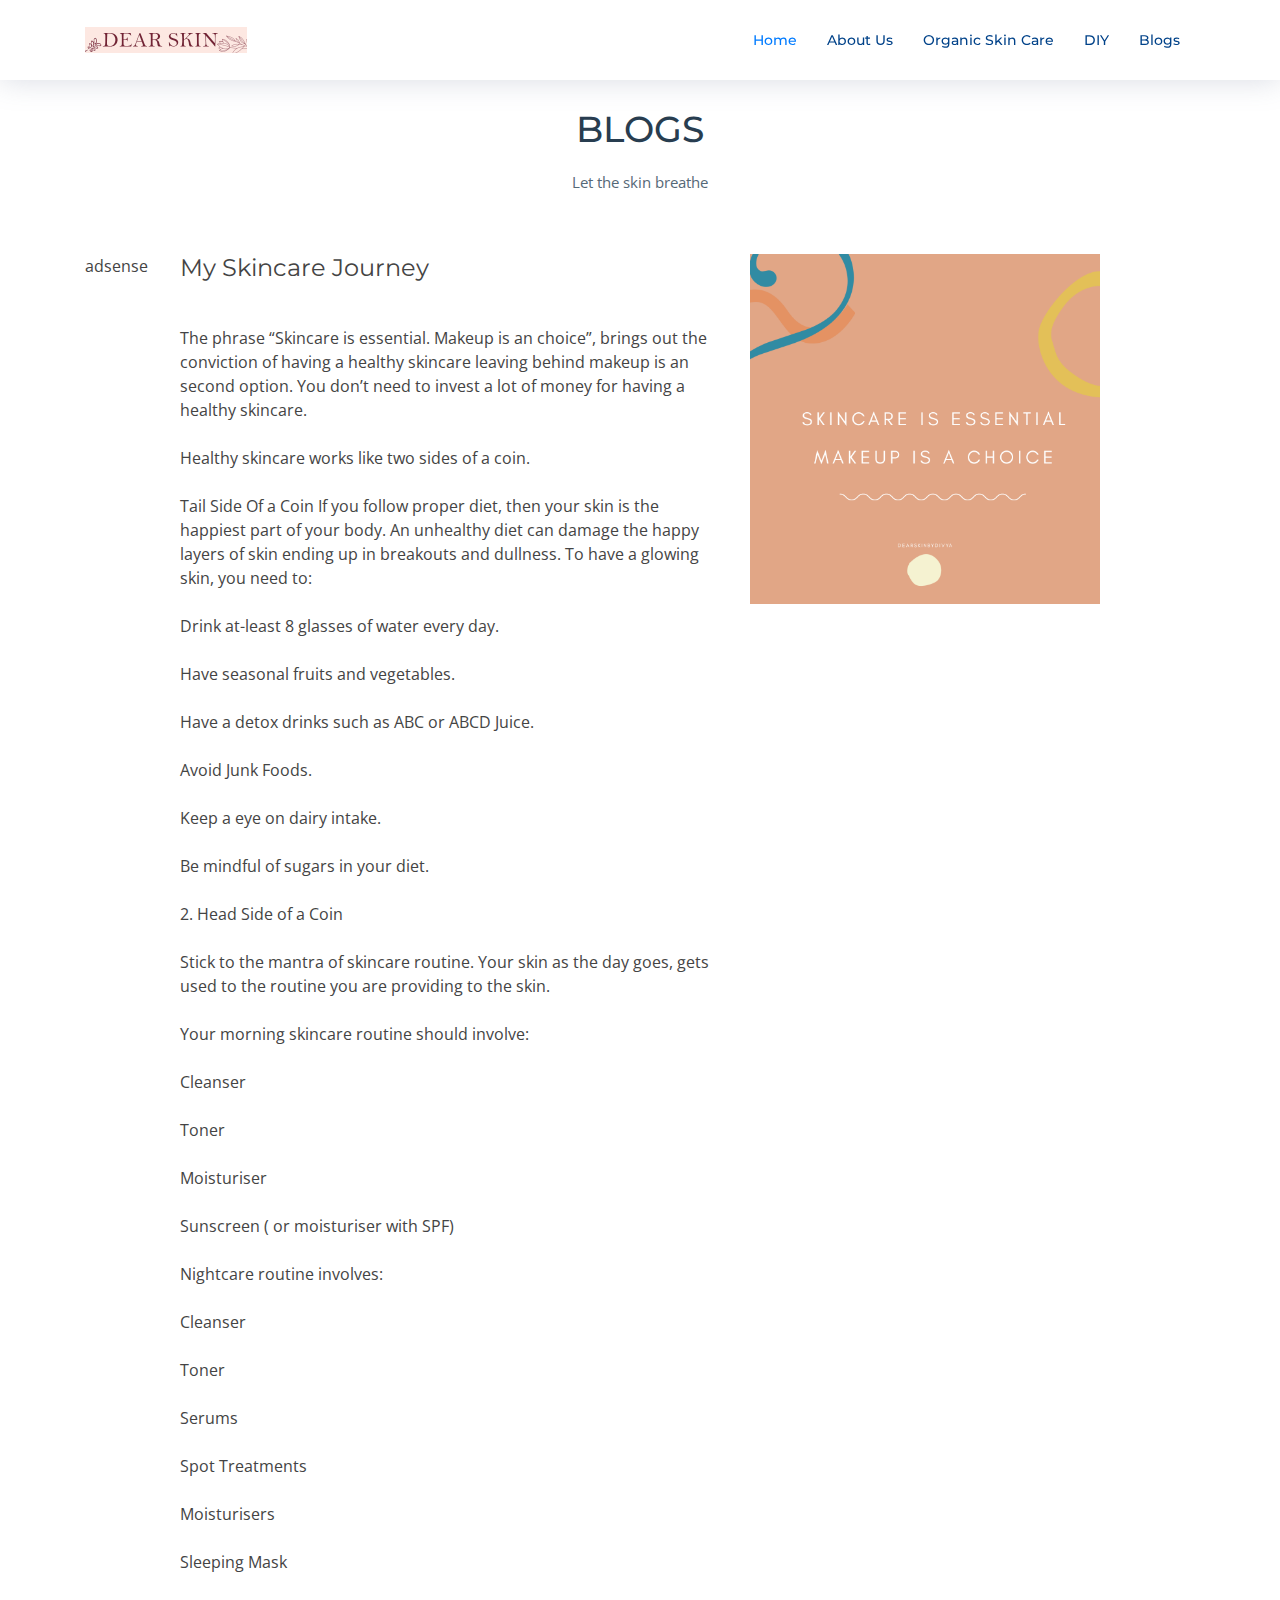
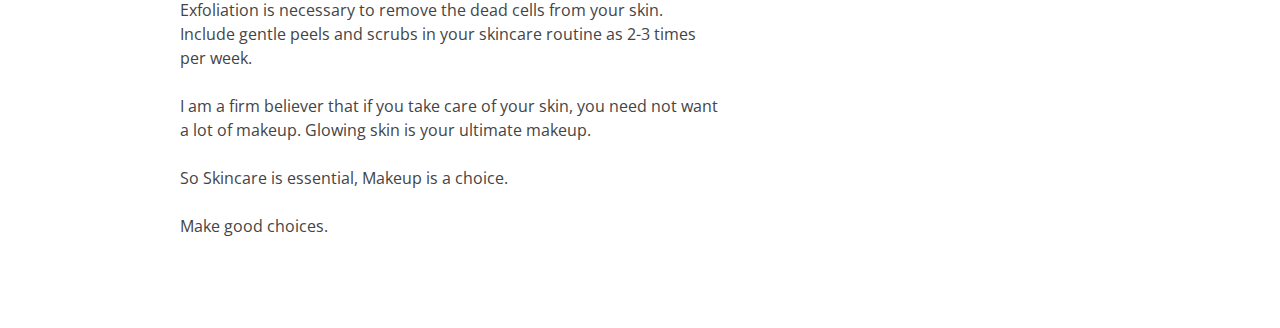
==== Bolgs.html @ 2acf6657 "Added adsense blogs, diy, organic page Live1" ====
<!DOCTYPE html>
<html lang="en">
<head>
  <meta charset="utf-8">
  <title>Blogs of Divya</title>
  <meta content="width=device-width, initial-scale=1.0" name="viewport">
  <meta name="keywords" content="India's largest skincare learning platform,Skincare formulation India,Organic skincare learning India,Skincare recipe India, DIY, Dear skin by Divya,Divya,DivyaSkinCare,Skincare DIY,Skincare courses India,Skincare E-Book India,Learn skincare India"/>
  <meta name="description" content="Dear skin by Divya is an richest online source for varieties of skincare making contents, formulation and recipes. The goal is to present theoretical tips, DIY's and blogs about skincare to make the skincare making ease. With our platform you will learn how to make your own skincare products for homemade selling, explore organic skincare and much more articles and solutions  that helps you to learn about skincare in one place."/>

  <!-- Favicons -->
  <link href="img/favicon.png" rel="icon">
  <link href="img/apple-touch-icon.png" rel="apple-touch-icon">

  <!-- Google Fonts -->
  <link href="https://fonts.googleapis.com/css?family=Open+Sans:300,300i,400,400i,700,700i|Montserrat:300,400,500,700" rel="stylesheet">

  <!-- Bootstrap CSS File -->
  <link href="lib/bootstrap/css/bootstrap.min.css" rel="stylesheet">

  <!-- Libraries CSS Files -->
  <link href="lib/font-awesome/css/font-awesome.min.css" rel="stylesheet">
  <link href="lib/animate/animate.min.css" rel="stylesheet">
  <link href="lib/ionicons/css/ionicons.min.css" rel="stylesheet">
  <link href="lib/owlcarousel/assets/owl.carousel.min.css" rel="stylesheet">
  <link href="lib/lightbox/css/lightbox.min.css" rel="stylesheet">

  <!-- Main Stylesheet File -->
  <link href="css/style.css" rel="stylesheet">

    <!--Adsense -->
  <script data-ad-client="ca-pub-3138104946671143" async src="https://pagead2.googlesyndication.com/pagead/js/adsbygoogle.js"></script>
</head>
<body>

   <!--==========================
  Header
  ============================-->
  <header id="header" class="fixed-top">
    <div class="container">

      <div class="logo float-left">
        <!-- Uncomment below if you prefer to use an image logo -->
        <!-- <h1 class="text-light"><a href="#header"><span>NewBiz</span></a></h1> -->
        <a href="#intro" class="scrollto"><img src="img/logo.png" alt="" class="img-fluid"></a>
      </div>

      <nav class="main-nav float-right d-none d-lg-block">
        <ul>
          <li class="active"><a href="index.html">Home</a></li>
          <li><a href="index.html">About Us</a></li>
          <li><a href="Organic.html">Organic Skin Care</a></li>
          <li><a href="DIY.html">DIY</a>
          <li><a href="bolgs.html">Blogs</a>
          </li>
        </ul>
      </nav><!-- .main-nav -->
      
    </div>
  </header><!-- #header -->

  <section id="about" class="section-bg">
      <div class="container">

        <header class="section-header">
          <br><br><h3>BLOGS</h3>
          <p class="">Let the skin breathe</p>
        </header>

        <div class="row">
          <div class="col-lg-4 wow fadeInUp order-1 order-lg-2">
            <img src="img/20200630_181855_0000.jpg" class="img-fluid" alt="">
          </div>

          <div class="col-lg-1">adsense</div>

          <div class="col-lg-6 wow fadeInUp pt-4 pt-lg-0 order-2 order-lg-1">
            <h4>My Skincare Journey</h4><br>
            <p>
             The phrase “Skincare is essential. Makeup is an choice”, brings out the conviction of having a healthy skincare leaving behind makeup is an second option. You don’t need to invest a lot of money for having a healthy skincare.<br><br>

Healthy skincare works like two sides of a coin.<br><br>

Tail Side Of a Coin
If you follow proper diet, then your skin is the happiest part of your body. An unhealthy diet can damage the happy layers of skin ending up in breakouts and dullness. To have a glowing skin, you need to:<br><br>

Drink at-least 8 glasses of water every day.<br><br>
Have seasonal fruits and vegetables.<br><br>
Have a detox drinks such as ABC or ABCD Juice.<br><br>
Avoid Junk Foods.<br><br>
Keep a eye on dairy intake.<br><br>
Be mindful of sugars in your diet.<br><br>
2. Head Side of a Coin<br><br>

Stick to the mantra of skincare routine. Your skin as the day goes, gets used to the routine you are providing to the skin.<br><br>

Your morning skincare routine should involve:<br><br>

Cleanser<br><br>
Toner<br><br>
Moisturiser<br><br>
Sunscreen ( or moisturiser with SPF)<br><br>
Nightcare routine involves:<br><br>

Cleanser<br><br>
Toner<br><br>
Serums<br><br>
Spot Treatments<br><br>
Moisturisers<br><br>
Sleeping Mask<br><br>
Exfoliation is necessary to remove the dead cells from your skin. Include gentle peels and scrubs in your skincare routine as 2-3 times per week.<br><br>

I am a firm believer that if you take care of your skin, you need not want a lot of makeup. Glowing skin is your ultimate makeup.<br><br>

So Skincare is essential, Makeup is a choice.<br><br>

Make good choices. 
            </p>
          </div>
          
        </div>

      </div>
    </section><!-- #about -->






  

 <a href="#" class="back-to-top"><i class="fa fa-chevron-up"></i></a>
  <!-- Uncomment below i you want to use a preloader -->
  <!-- <div id="preloader"></div> -->

  <!-- JavaScript Libraries -->
  <script src="lib/jquery/jquery.min.js"></script>
  <script src="lib/jquery/jquery-migrate.min.js"></script> 
  <script src="lib/bootstrap/js/bootstrap.bundle.min.js"></script>
  <script src="lib/easing/easing.min.js"></script>
  <script src="lib/mobile-nav/mobile-nav.js"></script>
  <script src="lib/wow/wow.min.js"></script>
  <script src="lib/waypoints/waypoints.min.js"></script>
  <script src="lib/counterup/counterup.min.js"></script>
  <script src="lib/owlcarousel/owl.carousel.min.js"></script>
  <script src="lib/isotope/isotope.pkgd.min.js"></script>


  <!-- Template Main Javascript File -->
  <script src="js/main.js"></script>


</body>
</html>
---- css/style.css ----
body {
  background: #fff;
  color: #444;
  font-family: "Open Sans", sans-serif;
}

a {
  color: #007bff;
  transition: 0.5s;
}

a:hover,
a:active,
a:focus {
  color: #0b6bd3;
  outline: none;
  text-decoration: none;
}

p {
  padding: 0;
  margin: 0 0 30px 0;
}

h1,
h2,
h3,
h4,
h5,
h6 {
  font-family: "Montserrat", sans-serif;
  font-weight: 400;
  margin: 0 0 20px 0;
  padding: 0;
}

/* Back to top button */

.back-to-top {
  position: fixed;
  display: none;
  background: #007bff;
  color: #fff;
  width: 44px;
  height: 44px;
  text-align: center;
  line-height: 1;
  font-size: 16px;
  border-radius: 50%;
  right: 15px;
  bottom: 15px;
  transition: background 0.5s;
  z-index: 11;
}

.back-to-top i {
  padding-top: 12px;
  color: #fff;
}

/* Prelaoder */

#preloader {
  position: fixed;
  top: 0;
  left: 0;
  right: 0;
  bottom: 0;
  z-index: 9999;
  overflow: hidden;
  background: #fff;
}

#preloader:before {
  content: "";
  position: fixed;
  top: calc(50% - 30px);
  left: calc(50% - 30px);
  border: 6px solid #f2f2f2;
  border-top: 6px solid #007bff;
  border-radius: 50%;
  width: 60px;
  height: 60px;
  -webkit-animation: animate-preloader 1s linear infinite;
  animation: animate-preloader 1s linear infinite;
}

@-webkit-keyframes animate-preloader {
  0% {
    -webkit-transform: rotate(0deg);
    transform: rotate(0deg);
  }

  100% {
    -webkit-transform: rotate(360deg);
    transform: rotate(360deg);
  }
}

@keyframes animate-preloader {
  0% {
    -webkit-transform: rotate(0deg);
    transform: rotate(0deg);
  }

  100% {
    -webkit-transform: rotate(360deg);
    transform: rotate(360deg);
  }
}

/*--------------------------------------------------------------
# Header
--------------------------------------------------------------*/

#header {
  height: 80px;
  transition: all 0.5s;
  z-index: 997;
  transition: all 0.5s;
  padding: 20px 0;
  background: #fff;
  box-shadow: 0px 0px 30px rgba(127, 137, 161, 0.3);
}

#header.header-scrolled,
#header.header-pages {
  height: 60px;
  padding: 10px 0;
}

#header .logo h1 {
  font-size: 36px;
  margin: 0;
  padding: 0;
  line-height: 1;
  font-weight: 400;
  letter-spacing: 3px;
  text-transform: uppercase;
}

#header .logo h1 a,
#header .logo h1 a:hover {
  color: #00366f;
  text-decoration: none;
}

#header .logo img {
  padding: 0;
  margin: 7px 0;
  max-height: 26px;
}

.main-pages {
  margin-top: 60px;
}

/*--------------------------------------------------------------
# Intro Section
--------------------------------------------------------------*/

#intro {
  width: 100%;
  position: relative;
  background: url("../img/intro-bg.png") center bottom no-repeat;
  background-size: cover;
  padding: 200px 0 120px 0;
}

#intro .intro-img {
  width: 50%;
  float: right;
}

#intro .intro-info {
  width: 50%;
  float: left;
}

#intro .intro-info h2 {
  color: #fff;
  margin-bottom: 40px;
  font-size: 48px;
  font-weight: 700;
}

#intro .intro-info h2 span {
  color: #74b5fc;
  text-decoration: underline;
}

#intro .intro-info .btn-get-started,
#intro .intro-info .btn-services {
  font-family: "Montserrat", sans-serif;
  font-size: 14px;
  font-weight: 600;
  letter-spacing: 1px;
  display: inline-block;
  padding: 10px 32px;
  border-radius: 50px;
  transition: 0.5s;
  margin: 0 20px 20px 0;
  color: #fff;
}

#intro .intro-info .btn-get-started {
  background: #007bff;
  border: 2px solid #007bff;
  color: #fff;
}

#intro .intro-info .btn-get-started:hover {
  background: none;
  border-color: #fff;
  color: #fff;
}

#intro .intro-info .btn-services {
  border: 2px solid #fff;
}

#intro .intro-info .btn-services:hover {
  background: #007bff;
  border-color: #007bff;
  color: #fff;
}

/*--------------------------------------------------------------
# Navigation Menu
--------------------------------------------------------------*/

/* Desktop Navigation */

.main-nav {
  /* Drop Down */
  /* Deep Drop Down */
}

.main-nav,
.main-nav * {
  margin: 0;
  padding: 0;
  list-style: none;
}

.main-nav > ul > li {
  position: relative;
  white-space: nowrap;
  float: left;
}

.main-nav a {
  display: block;
  position: relative;
  color: #004289;
  padding: 10px 15px;
  transition: 0.3s;
  font-size: 14px;
  font-family: "Montserrat", sans-serif;
  font-weight: 500;
}

.main-nav a:hover,
.main-nav .active > a,
.main-nav li:hover > a {
  color: #007bff;
  text-decoration: none;
}

.main-nav .drop-down ul {
  display: block;
  position: absolute;
  left: 0;
  top: calc(100% + 30px);
  z-index: 99;
  opacity: 0;
  visibility: hidden;
  padding: 10px 0;
  background: #fff;
  box-shadow: 0px 0px 30px rgba(127, 137, 161, 0.25);
  transition: ease all 0.3s;
}

.main-nav .drop-down:hover > ul {
  opacity: 1;
  top: 100%;
  visibility: visible;
}

.main-nav .drop-down li {
  min-width: 180px;
  position: relative;
}

.main-nav .drop-down ul a {
  padding: 10px 20px;
  font-size: 13px;
  color: #004289;
}

.main-nav .drop-down ul a:hover,
.main-nav .drop-down ul .active > a,
.main-nav .drop-down ul li:hover > a {
  color: #007bff;
}

.main-nav .drop-down > a:after {
  content: "\f107";
  font-family: FontAwesome;
  padding-left: 10px;
}

.main-nav .drop-down .drop-down ul {
  top: 0;
  left: calc(100% - 30px);
}

.main-nav .drop-down .drop-down:hover > ul {
  opacity: 1;
  top: 0;
  left: 100%;
}

.main-nav .drop-down .drop-down > a {
  padding-right: 35px;
}

.main-nav .drop-down .drop-down > a:after {
  content: "\f105";
  position: absolute;
  right: 15px;
}

/* Mobile Navigation */

.mobile-nav {
  position: fixed;
  top: 0;
  bottom: 0;
  z-index: 9999;
  overflow-y: auto;
  left: -260px;
  width: 260px;
  padding-top: 18px;
  background: rgba(19, 39, 57, 0.8);
  transition: 0.4s;
}

.mobile-nav * {
  margin: 0;
  padding: 0;
  list-style: none;
}

.mobile-nav a {
  display: block;
  position: relative;
  color: #fff;
  padding: 10px 20px;
  font-weight: 500;
}

.mobile-nav a:hover,
.mobile-nav .active > a,
.mobile-nav li:hover > a {
  color: #74b5fc;
  text-decoration: none;
}

.mobile-nav .drop-down > a:after {
  content: "\f078";
  font-family: FontAwesome;
  padding-left: 10px;
  position: absolute;
  right: 15px;
}

.mobile-nav .active.drop-down > a:after {
  content: "\f077";
}

.mobile-nav .drop-down > a {
  padding-right: 35px;
}

.mobile-nav .drop-down ul {
  display: none;
  overflow: hidden;
}

.mobile-nav .drop-down li {
  padding-left: 20px;
}

.mobile-nav-toggle {
  position: fixed;
  right: 0;
  top: 0;
  z-index: 9998;
  border: 0;
  background: none;
  font-size: 24px;
  transition: all 0.4s;
  outline: none !important;
  line-height: 1;
  cursor: pointer;
  text-align: right;
}

.mobile-nav-toggle i {
  margin: 18px 18px 0 0;
  color: #004289;
}

.mobile-nav-overly {
  width: 100%;
  height: 100%;
  z-index: 9997;
  top: 0;
  left: 0;
  position: fixed;
  background: rgba(19, 39, 57, 0.8);
  overflow: hidden;
  display: none;
}

.mobile-nav-active {
  overflow: hidden;
}

.mobile-nav-active .mobile-nav {
  left: 0;
}

.mobile-nav-active .mobile-nav-toggle i {
  color: #fff;
}

/*--------------------------------------------------------------
# Sections
--------------------------------------------------------------*/

/* Sections Header
--------------------------------*/

.section-header h3 {
  font-size: 36px;
  color: #283d50;
  text-align: center;
  font-weight: 500;
  position: relative;
}

.section-header p {
  text-align: center;
  margin: auto;
  font-size: 15px;
  padding-bottom: 60px;
  color: #556877;
  width: 50%;
}

/* Section with background
--------------------------------*/

.section-bg {
  background: #ecf5ff;
}

/* About Us Section
--------------------------------*/

#about {
  background: #fff;
  padding: 60px 0;
}

#about .about-container .background {
  margin: 20px 0;
}

#about .about-container .content {
  background: #fff;
}

#about .about-container .title {
  color: #333;
  font-weight: 700;
  font-size: 32px;
}

#about .about-container p {
  line-height: 26px;
}

#about .about-container p:last-child {
  margin-bottom: 0;
}

#about .about-container .icon-box {
  background: #fff;
  background-size: cover;
  padding: 0 0 30px 0;
}

#about .about-container .icon-box .icon {
  float: left;
  background: #fff;
  width: 64px;
  height: 64px;
  display: -webkit-box;
  display: -webkit-flex;
  display: -ms-flexbox;
  display: flex;
  -webkit-box-pack: center;
  -webkit-justify-content: center;
  -ms-flex-pack: center;
  justify-content: center;
  -webkit-box-align: center;
  -webkit-align-items: center;
  -ms-flex-align: center;
  align-items: center;
  -webkit-box-orient: vertical;
  -webkit-box-direction: normal;
  -webkit-flex-direction: column;
  -ms-flex-direction: column;
  flex-direction: column;
  text-align: center;
  border-radius: 50%;
  border: 2px solid #007bff;
  transition: all 0.3s ease-in-out;
}

#about .about-container .icon-box .icon i {
  color: #007bff;
  font-size: 24px;
}

#about .about-container .icon-box:hover .icon {
  background: #007bff;
}

#about .about-container .icon-box:hover .icon i {
  color: #fff;
}

#about .about-container .icon-box .title {
  margin-left: 80px;
  font-weight: 600;
  margin-bottom: 5px;
  font-size: 18px;
}

#about .about-container .icon-box .title a {
  color: #283d50;
}

#about .about-container .icon-box .description {
  margin-left: 80px;
  line-height: 24px;
  font-size: 14px;
}

#about .about-extra {
  padding-top: 60px;
}

#about .about-extra h4 {
  font-weight: 600;
  font-size: 24px;
}

/* Services Section
--------------------------------*/

#services {
  padding: 60px 0 40px 0;
  box-shadow: inset 0px 0px 12px 0px rgba(0, 0, 0, 0.1);
}

#services .box {
  padding: 30px;
  position: relative;
  overflow: hidden;
  border-radius: 10px;
  margin: 0 10px 40px 10px;
  background: #fff;
  box-shadow: 0 10px 29px 0 rgba(68, 88, 144, 0.1);
  transition: all 0.3s ease-in-out;
}

#services .box:hover {
  -webkit-transform: translateY(-5px);
  transform: translateY(-5px);
}

#services .icon {
  position: absolute;
  left: -10px;
  top: calc(50% - 32px);
}

#services .icon i {
  font-size: 64px;
  line-height: 1;
  transition: 0.5s;
}

#services .title {
  margin-left: 40px;
  font-weight: 700;
  margin-bottom: 15px;
  font-size: 18px;
}

#services .title a {
  color: #111;
}

#services .box:hover .title a {
  color: #007bff;
}

#services .description {
  font-size: 14px;
  margin-left: 40px;
  line-height: 24px;
  margin-bottom: 0;
}

#why-us {
  padding: 60px 0;
  background: #004a99;
}

#why-us .section-header h3,
#why-us .section-header p {
  color: #fff;
}

#why-us .card {
  background: #00458f;
  border-color: #00458f;
  border-radius: 10px;
  margin: 0 15px;
  padding: 15px 0;
  text-align: center;
  color: #fff;
  transition: 0.3s ease-in-out;
  height: 100%;
}

#why-us .card:hover {
  background: #003b7a;
  border-color: #003b7a;
}

#why-us .card i {
  font-size: 48px;
  padding-top: 15px;
  color: #bfddfe;
}

#why-us .card h5 {
  font-size: 22px;
  font-weight: 600;
}

#why-us .card p {
  font-size: 15px;
  color: #d8eafe;
}

#why-us .card .readmore {
  color: #fff;
  font-weight: 600;
  display: inline-block;
  transition: 0.3s ease-in-out;
  border-bottom: #00458f solid 2px;
}

#why-us .card .readmore:hover {
  border-bottom: #fff solid 2px;
}

#why-us .counters {
  padding-top: 40px;
}

#why-us .counters span {
  font-family: "Montserrat", sans-serif;
  font-weight: bold;
  font-size: 48px;
  display: block;
  color: #fff;
}

#why-us .counters p {
  padding: 0;
  margin: 0 0 20px 0;
  font-family: "Montserrat", sans-serif;
  font-size: 14px;
  color: #cce5ff;
}

/* Portfolio Section
--------------------------------*/

#portfolio {
  padding: 60px 0;
  box-shadow: 0px 0px 12px 0px rgba(0, 0, 0, 0.1);
}

#portfolio #portfolio-flters {
  padding: 0;
  margin: 5px 0 35px 0;
  list-style: none;
  text-align: center;
}

#portfolio #portfolio-flters li {
  cursor: pointer;
  margin: 15px 15px 15px 0;
  display: inline-block;
  padding: 6px 20px;
  font-size: 12px;
  line-height: 20px;
  color: #007bff;
  border-radius: 50px;
  text-transform: uppercase;
  background: #ecf5ff;
  margin-bottom: 5px;
  transition: all 0.3s ease-in-out;
}

#portfolio #portfolio-flters li:hover,
#portfolio #portfolio-flters li.filter-active {
  background: #007bff;
  color: #fff;
}

#portfolio #portfolio-flters li:last-child {
  margin-right: 0;
}

#portfolio .portfolio-item {
  position: relative;
  overflow: hidden;
  margin-bottom: 30px;
}

#portfolio .portfolio-item .portfolio-wrap {
  overflow: hidden;
  position: relative;
  border-radius: 6px;
  margin: 0;
}

#portfolio .portfolio-item .portfolio-wrap:hover img {
  opacity: 0.4;
  transition: 0.3s;
}

#portfolio .portfolio-item .portfolio-wrap .portfolio-info {
  position: absolute;
  top: 0;
  right: 0;
  bottom: 0;
  left: 0;
  display: -webkit-box;
  display: -webkit-flex;
  display: -ms-flexbox;
  display: flex;
  -webkit-box-pack: center;
  -webkit-justify-content: center;
  -ms-flex-pack: center;
  justify-content: center;
  -webkit-box-align: center;
  -webkit-align-items: center;
  -ms-flex-align: center;
  align-items: center;
  -webkit-box-orient: vertical;
  -webkit-box-direction: normal;
  -webkit-flex-direction: column;
  -ms-flex-direction: column;
  flex-direction: column;
  text-align: center;
  opacity: 0;
  transition: 0.2s linear;
}

#portfolio .portfolio-item .portfolio-wrap .portfolio-info h4 {
  font-size: 22px;
  line-height: 1px;
  font-weight: 700;
  margin-bottom: 14px;
  padding-bottom: 0;
}

#portfolio .portfolio-item .portfolio-wrap .portfolio-info h4 a {
  color: #fff;
}

#portfolio .portfolio-item .portfolio-wrap .portfolio-info h4 a:hover {
  color: #007bff;
}

#portfolio .portfolio-item .portfolio-wrap .portfolio-info p {
  padding: 0;
  margin: 0;
  color: #e2effe;
  font-weight: 500;
  font-size: 14px;
  text-transform: uppercase;
}

#portfolio .portfolio-item .portfolio-wrap .portfolio-info .link-preview,
#portfolio .portfolio-item .portfolio-wrap .portfolio-info .link-details {
  display: inline-block;
  line-height: 1;
  text-align: center;
  width: 36px;
  height: 36px;
  background: #007bff;
  border-radius: 50%;
  margin: 10px 4px 0 4px;
}

#portfolio .portfolio-item .portfolio-wrap .portfolio-info .link-preview i,
#portfolio .portfolio-item .portfolio-wrap .portfolio-info .link-details i {
  padding-top: 6px;
  font-size: 22px;
  color: #fff;
}

#portfolio .portfolio-item .portfolio-wrap .portfolio-info .link-preview:hover,
#portfolio .portfolio-item .portfolio-wrap .portfolio-info .link-details:hover {
  background: #3395ff;
}

#portfolio .portfolio-item .portfolio-wrap .portfolio-info .link-preview:hover i,
#portfolio .portfolio-item .portfolio-wrap .portfolio-info .link-details:hover i {
  color: #fff;
}

#portfolio .portfolio-item .portfolio-wrap:hover {
  background: #003166;
}

#portfolio .portfolio-item .portfolio-wrap:hover .portfolio-info {
  opacity: 1;
}

/* Testimonials Section
--------------------------------*/

#testimonials {
  padding: 60px 0;
  box-shadow: inset 0px 0px 12px 0px rgba(0, 0, 0, 0.1);
}

#testimonials .section-header {
  margin-bottom: 40px;
}

#testimonials .testimonial-item .testimonial-img {
  width: 120px;
  border-radius: 50%;
  border: 4px solid #fff;
  float: left;
}

#testimonials .testimonial-item h3 {
  font-size: 20px;
  font-weight: bold;
  margin: 10px 0 5px 0;
  color: #111;
  margin-left: 140px;
}

#testimonials .testimonial-item h4 {
  font-size: 14px;
  color: #999;
  margin: 0 0 15px 0;
  margin-left: 140px;
}

#testimonials .testimonial-item p {
  font-style: italic;
  margin: 0 0 15px 140px;
}

#testimonials .owl-nav,
#testimonials .owl-dots {
  margin-top: 5px;
  text-align: center;
}

#testimonials .owl-dot {
  display: inline-block;
  margin: 0 5px;
  width: 12px;
  height: 12px;
  border-radius: 50%;
  background-color: #ddd;
}

#testimonials .owl-dot.active {
  background-color: #007bff;
}

/* Team Section
--------------------------------*/

#team {
  background: #fff;
  padding: 60px 0;
  box-shadow: 0px 0px 12px 0px rgba(0, 0, 0, 0.1);
}

#team .member {
  text-align: center;
  margin-bottom: 20px;
  position: relative;
  border-radius: 50%;
  overflow: hidden;
}

#team .member .member-info {
  opacity: 0;
  display: -webkit-box;
  display: -webkit-flex;
  display: -ms-flexbox;
  display: flex;
  -webkit-box-pack: center;
  -webkit-justify-content: center;
  -ms-flex-pack: center;
  justify-content: center;
  -webkit-box-align: center;
  -webkit-align-items: center;
  -ms-flex-align: center;
  align-items: center;
  position: absolute;
  bottom: 0;
  top: 0;
  left: 0;
  right: 0;
  transition: 0.2s;
}

#team .member .member-info-content {
  margin-top: 50px;
  transition: margin 0.2s;
}

#team .member:hover .member-info {
  background: rgba(0, 62, 128, 0.7);
  opacity: 1;
  transition: 0.4s;
}

#team .member:hover .member-info-content {
  margin-top: 0;
  transition: margin 0.4s;
}

#team .member h4 {
  font-weight: 700;
  margin-bottom: 2px;
  font-size: 18px;
  color: #fff;
}

#team .member span {
  font-style: italic;
  display: block;
  font-size: 13px;
  color: #fff;
}

#team .member .social {
  margin-top: 15px;
}

#team .member .social a {
  transition: none;
  color: #fff;
}

#team .member .social a:hover {
  color: #007bff;
}

#team .member .social i {
  font-size: 18px;
  margin: 0 2px;
}

/* Clients Section
--------------------------------*/

#clients {
  padding: 60px 0;
  box-shadow: inset 0px 0px 12px 0px rgba(0, 0, 0, 0.1);
}

#clients .clients-wrap {
  border-top: 1px solid #d6eaff;
  border-left: 1px solid #d6eaff;
  margin-bottom: 30px;
}

#clients .client-logo {
  padding: 64px;
  display: -webkit-box;
  display: -webkit-flex;
  display: -ms-flexbox;
  display: flex;
  -webkit-box-pack: center;
  -webkit-justify-content: center;
  -ms-flex-pack: center;
  justify-content: center;
  -webkit-box-align: center;
  -webkit-align-items: center;
  -ms-flex-align: center;
  align-items: center;
  border-right: 1px solid #d6eaff;
  border-bottom: 1px solid #d6eaff;
  overflow: hidden;
  background: #fff;
  height: 160px;
}

#clients .client-logo:hover img {
  -webkit-transform: scale(1.2);
  transform: scale(1.2);
}

#clients img {
  transition: all 0.4s ease-in-out;
}

/* Contact Section
--------------------------------*/

#contact {
  box-shadow: 0px 0px 12px 0px rgba(0, 0, 0, 0.1);
  padding: 60px 0;
  overflow: hidden;
}

#contact .section-header {
  padding-bottom: 30px;
}

#contact .contact-about h3 {
  font-size: 36px;
  margin: 0 0 10px 0;
  padding: 0;
  line-height: 1;
  font-family: "Montserrat", sans-serif;
  font-weight: 300;
  letter-spacing: 3px;
  text-transform: uppercase;
  color: #007bff;
}

#contact .contact-about p {
  font-size: 14px;
  line-height: 24px;
  font-family: "Montserrat", sans-serif;
  color: #888;
}

#contact .social-links {
  padding-bottom: 20px;
}

#contact .social-links a {
  font-size: 18px;
  display: inline-block;
  background: #fff;
  color: #007bff;
  line-height: 1;
  padding: 8px 0;
  margin-right: 4px;
  border-radius: 50%;
  text-align: center;
  width: 36px;
  height: 36px;
  transition: 0.3s;
  border: 1px solid #007bff;
}

#contact .social-links a:hover {
  background: #007bff;
  color: #fff;
}

#contact .info {
  color: #283d50;
}

#contact .info i {
  font-size: 32px;
  color: #007bff;
  float: left;
  line-height: 1;
}

#contact .info p {
  padding: 0 0 10px 36px;
  line-height: 28px;
  font-size: 14px;
}

#contact .form #sendmessage {
  color: #007bff;
  border: 1px solid #007bff;
  display: none;
  text-align: center;
  padding: 15px;
  font-weight: 600;
  margin-bottom: 15px;
}

#contact .form #errormessage {
  color: red;
  display: none;
  border: 1px solid red;
  text-align: center;
  padding: 15px;
  font-weight: 600;
  margin-bottom: 15px;
}

#contact .form #sendmessage.show,
#contact .form #errormessage.show,
#contact .form .show {
  display: block;
}

#contact .form .validation {
  color: red;
  display: none;
  margin: 0 0 20px;
  font-weight: 400;
  font-size: 13px;
}

#contact .form input,
#contact .form textarea {
  border-radius: 0;
  box-shadow: none;
  font-size: 14px;
}

#contact .form button[type="submit"] {
  background: #007bff;
  border: 0;
  border-radius: 20px;
  padding: 8px 30px;
  color: #fff;
  transition: 0.3s;
}

#contact .form button[type="submit"]:hover {
  background: #0067d5;
  cursor: pointer;
}

/*--------------------------------------------------------------
# Footer
--------------------------------------------------------------*/

#footer {
  background: #00428a;
  padding: 0 0 30px 0;
  color: #eee;
  font-size: 14px;
}

#footer .footer-top {
  background: #004a99;
  padding: 60px 0 30px 0;
}

#footer .footer-top .footer-info {
  margin-bottom: 30px;
}

#footer .footer-top .footer-info h3 {
  font-size: 34px;
  margin: 0 0 20px 0;
  padding: 2px 0 2px 0;
  line-height: 1;
  font-family: "Montserrat", sans-serif;
  color: #fff;
  font-weight: 400;
  letter-spacing: 3px;
  text-transform: uppercase;
}

#footer .footer-top .footer-info p {
  font-size: 13px;
  line-height: 24px;
  margin-bottom: 0;
  font-family: "Montserrat", sans-serif;
  color: #ecf5ff;
}

#footer .footer-top .social-links a {
  font-size: 18px;
  display: inline-block;
  background: #007bff;
  color: #fff;
  line-height: 1;
  padding: 8px 0;
  margin-right: 4px;
  border-radius: 50%;
  text-align: center;
  width: 36px;
  height: 36px;
  transition: 0.3s;
}

#footer .footer-top .social-links a:hover {
  background: #0067d5;
  color: #fff;
}

#footer .footer-top h4 {
  font-size: 14px;
  font-weight: bold;
  color: #fff;
  text-transform: uppercase;
  position: relative;
  padding-bottom: 10px;
}

#footer .footer-top .footer-links {
  margin-bottom: 30px;
}

#footer .footer-top .footer-links ul {
  list-style: none;
  padding: 0;
  margin: 0;
}

#footer .footer-top .footer-links ul li {
  padding: 8px 0;
}

#footer .footer-top .footer-links ul li:first-child {
  padding-top: 0;
}

#footer .footer-top .footer-links ul a {
  color: #ecf5ff;
}

#footer .footer-top .footer-links ul a:hover {
  color: #74b5fc;
}

#footer .footer-top .footer-contact {
  margin-bottom: 30px;
}

#footer .footer-top .footer-contact p {
  line-height: 26px;
}

#footer .footer-top .footer-newsletter {
  margin-bottom: 30px;
}

#footer .footer-top .footer-newsletter input[type="email"] {
  border: 0;
  padding: 6px 8px;
  width: 65%;
}

#footer .footer-top .footer-newsletter input[type="submit"] {
  background: #007bff;
  border: 0;
  width: 35%;
  padding: 6px 0;
  text-align: center;
  color: #fff;
  transition: 0.3s;
  cursor: pointer;
}

#footer .footer-top .footer-newsletter input[type="submit"]:hover {
  background: #0062cc;
}

#footer .copyright {
  text-align: center;
  padding-top: 30px;
}

#footer .credits {
  text-align: center;
  font-size: 13px;
  color: #f1f7ff;
}

#footer .credits a {
  color: #bfddfe;
}

#footer .credits a:hover {
  color: #f1f7ff;
}

/*--------------------------------------------------------------
# Responsive Media Queries
--------------------------------------------------------------*/

@media (min-width: 992px) {
  #testimonials .testimonial-item p {
    width: 80%;
  }
}

@media (max-width: 991px) {
  #header {
    height: 60px;
    padding: 10px 0;
  }

  #header .logo h1 {
    font-size: 28px;
    padding: 8px 0;
  }

  #intro {
    padding: 140px 0 60px 0;
  }

  #intro .intro-img {
    width: 80%;
    float: none;
    margin: 0 auto 25px auto;
  }

  #intro .intro-info {
    width: 80%;
    float: none;
    margin: auto;
    text-align: center;
  }

  #why-us .card {
    margin: 0;
  }
}

@media (max-width: 768px) {
  .back-to-top {
    bottom: 15px;
  }
}

@media (max-width: 767px) {
  #intro .intro-info {
    width: 100%;
  }

  #intro .intro-info h2 {
    font-size: 34px;
    margin-bottom: 30px;
  }

  .section-header p {
    width: 100%;
  }

  #testimonials .testimonial-item {
    text-align: center;
  }

  #testimonials .testimonial-item .testimonial-img {
    float: none;
    margin: auto;
  }

  #testimonials .testimonial-item h3,
  #testimonials .testimonial-item h4,
  #testimonials .testimonial-item p {
    margin-left: 0;
  }
}

@media (max-width: 574px) {
  #intro {
    padding: 100px 0 20px 0;
  }
}
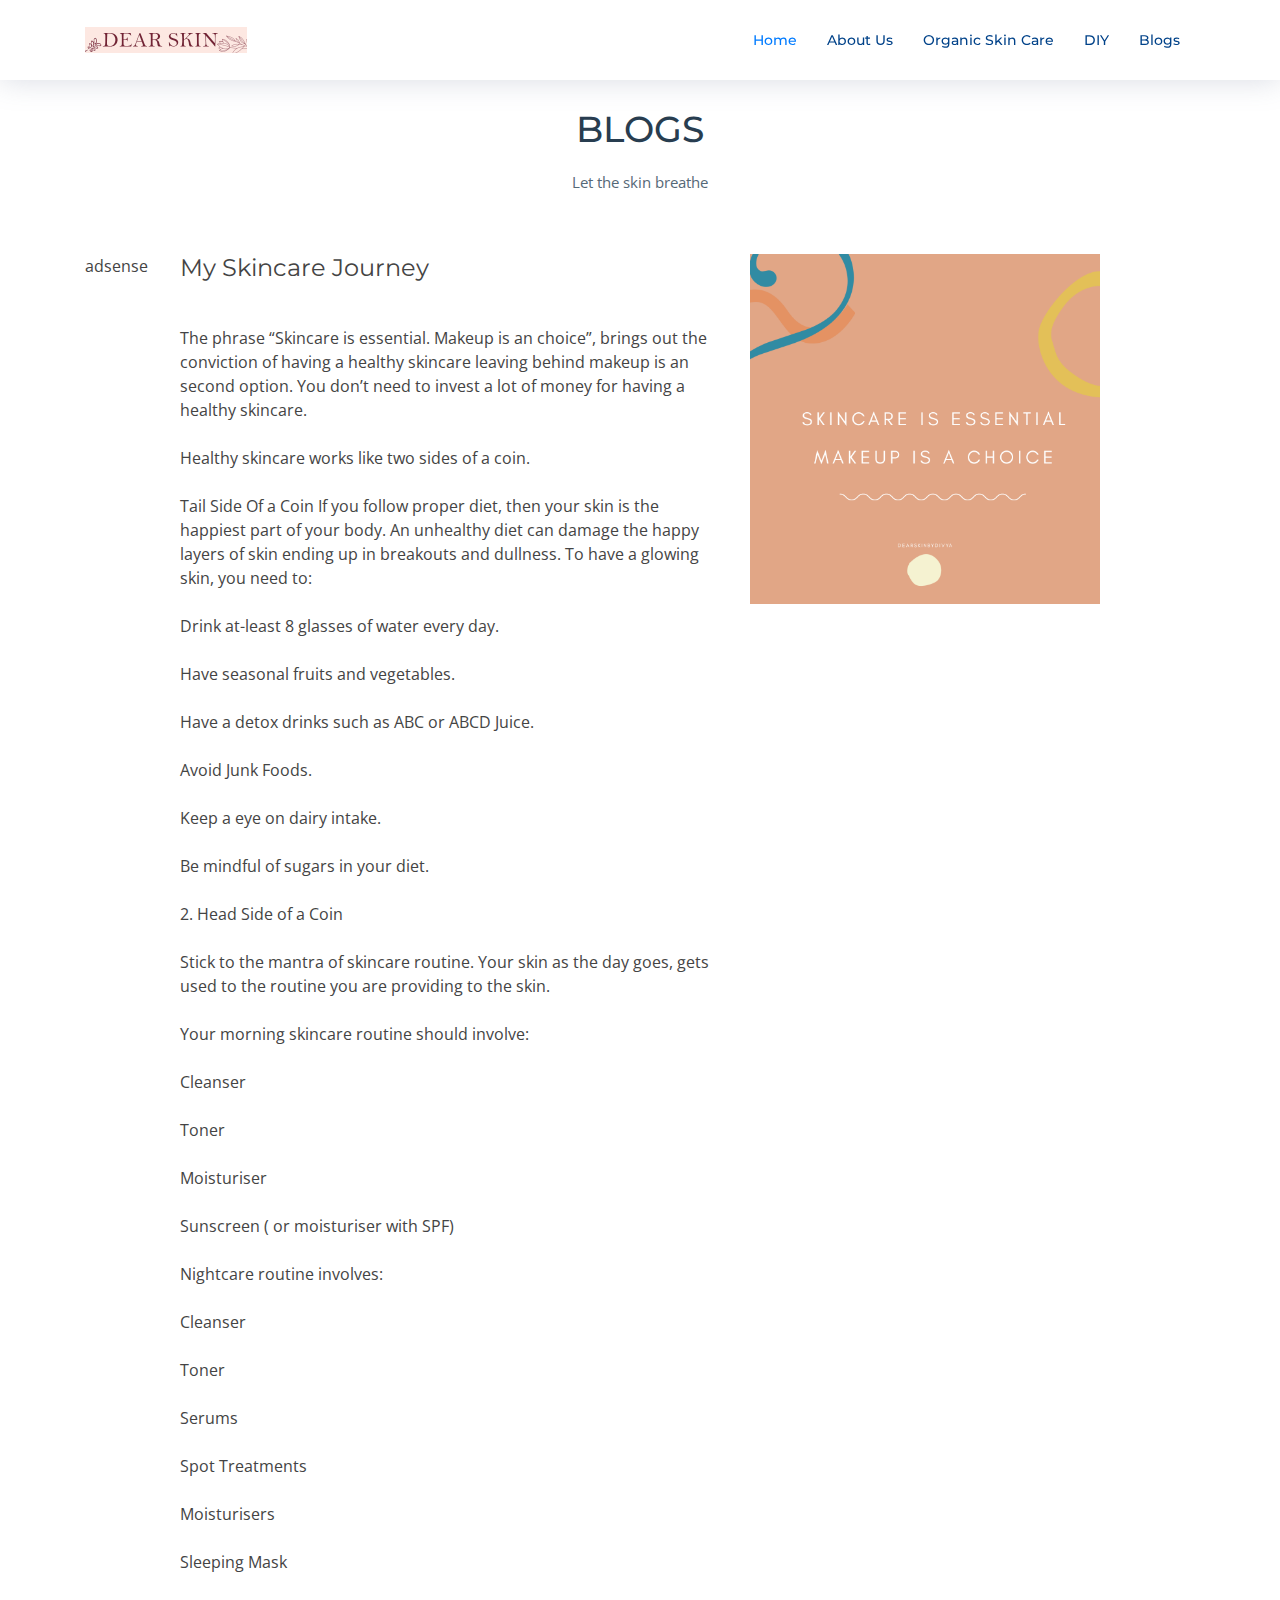
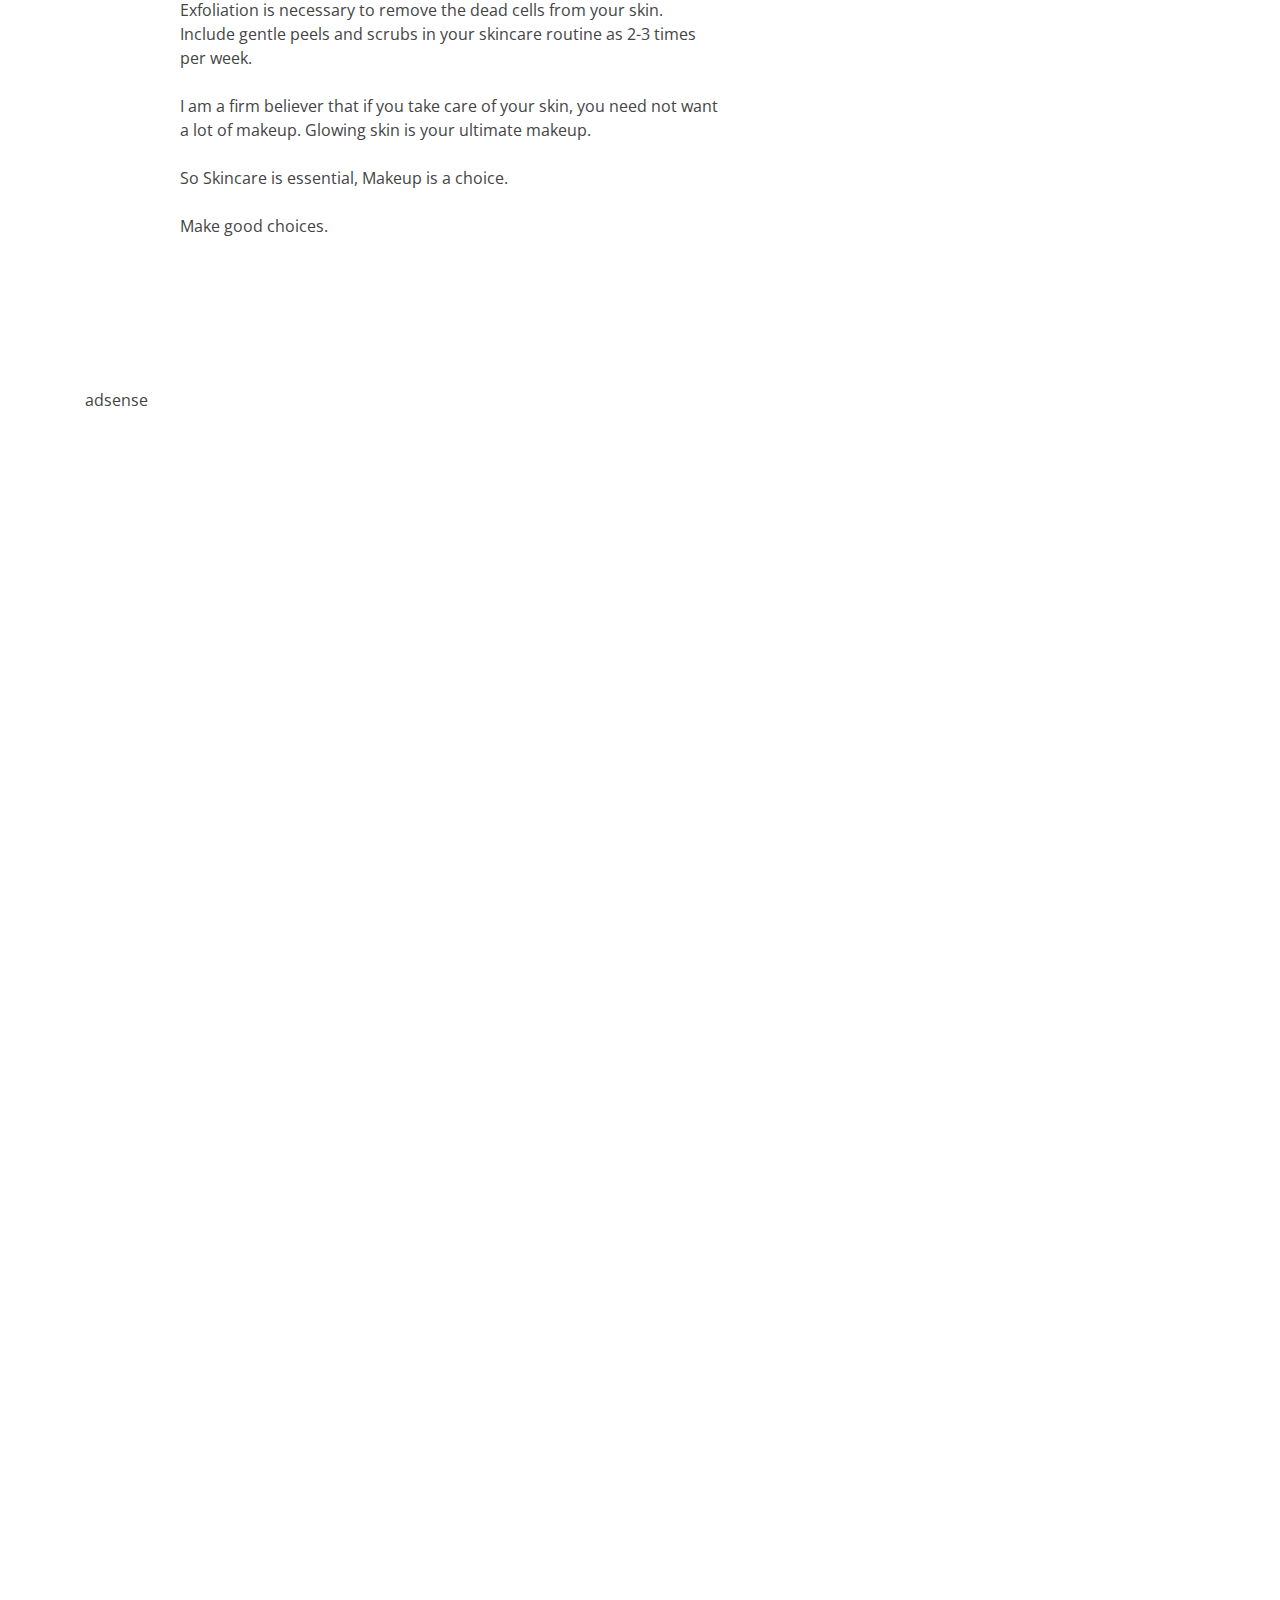
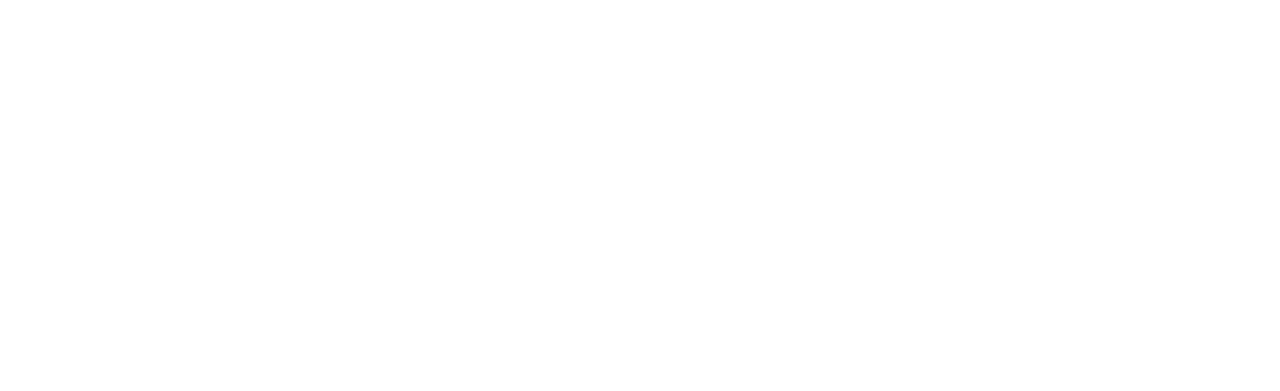
==== commit b28f4401: "Blog update msme live done" ====
--- a/Bolgs.html
+++ b/Bolgs.html
@@ -41,7 +41,7 @@
       <div class="logo float-left">
         <!-- Uncomment below if you prefer to use an image logo -->
         <!-- <h1 class="text-light"><a href="#header"><span>NewBiz</span></a></h1> -->
-        <a href="#intro" class="scrollto"><img src="img/logo.png" alt="" class="img-fluid"></a>
+        <a href="index.html" class="scrollto"><img src="img/logo.png" alt="" class="img-fluid"></a>
       </div>
 
       <nav class="main-nav float-right d-none d-lg-block">
@@ -50,7 +50,7 @@
           <li><a href="index.html">About Us</a></li>
           <li><a href="Organic.html">Organic Skin Care</a></li>
           <li><a href="DIY.html">DIY</a>
-          <li><a href="bolgs.html">Blogs</a>
+          <li><a href="Bolgs.html">Blogs</a>
           </li>
         </ul>
       </nav><!-- .main-nav -->
@@ -122,6 +122,62 @@
       </div>
     </section><!-- #about -->
 
+
+<section id="about" class="section-bg">
+      <div class="container">
+
+        <div class="row">
+          <div class="col-lg-4 wow fadeInUp order-1 order-lg-2">
+            <img src="img/20200707_234955_0000.png" class="img-fluid" alt="">
+          </div>
+
+          <div class="col-lg-1">adsense</div>
+
+          <div class="col-lg-6 wow fadeInUp pt-4 pt-lg-0 order-2 order-lg-1">
+            <h4>My Skincare Journey</h4><br>
+            <p>
+             MSME!<br> 
+MSME!!<br><br>
+MSME!!!<br> We are MSME registered! You can see ‘n’ number of home business profiles labelled under MSME registration.<br>
+
+Wondering what is MSME all about?  It is Micro, Small and Medium Enterprises. It is not mandatory to register, but registering will help you opt for benefits from the government on low interest rates, incentives and exemptions. MSME known as Udyog Aadhar Registration from 2015. Udyog aadhar recently revamped their website and the old links will not work. Check the new link for registering here https://udyogaadhaar.gov.in/ 
+So, if you are a homemade skincare seller, you need your benefits from the government and to register your brand you need to get a MSME certification.<br> 
+
+STEPS:
+While registering it will ask for your Name and Aadhar No. Fill in the details and it will take you to filling a form containing details of your company. Enter your company name, number of persons employed and business address and your bank details. You need to feed your bank details whereas the government will check for the annual income and calculate tax based on that. For a micro service like company it should not exceed > 25 lakh rupees. 
+It will ask you to feed NIC code. There are 2digit, 4 digit and 6 digit NIC code available.<br>
+So if you are a homemade skincare seller register at
+NIC-20 Manufacture of chemicals and chemical products
+Under the subcategory,
+NIC- 2023- Manufacture of soap and detergents, cleaning and polishing preparations,
+perfumes and toilet preparations.
+And further in subcategory,
+NIC- 20237
+Manufacture of cosmetics and toiletries (includes manufacture of pre- shave, shaving or after shave preparations; personal deodorants and anti- respirants; perfumed bath salts and other bath preparations; beauty or make-up preparations and preparations for the care of the skin, other than medicaments; manicure and pedicure preparations etc.).
+This will be your NIC code for homemade skincare selling. For further manufacturing refer https://drive.google.com/file/d/1Ilhql5zihh4gOrrTssoyPyH516u3W4lv/view page53.
+After all the proofs, details are fed in the form and submitted, you will get a printable MSME certification with UAM ( Udyog Aadhaar Memorandum) number, for the identification of your business.<br>
+
+
+Consider the above part alone for homemade skincare selling MSME registration. If your business is at the next level, you have to abide by the rules of FDA ( Food and drug Administration). You have to follow certain rules for making cosmetics at home. <br>
+You should get a license from FDA to sell cosmetic, color additives, alcohol based perfumes and etc.
+You should not sell adulterated products.<br>
+
+And get your products licensed under ECOcert and COSMOS. If your product is COSMOS ( 95-100% ) of products should contain natural products.<br>
+To get ECOCERT, ( 95- 100%) of the product should contain organic ones. You have to prepare a copy and write to ecocert.in to submit your form. There are numerous licenses available like ISO, vegan , cruelty free standards. <br>
+
+Anyways for the homemade skincare selling too, you have to abide by the rules of FDA as you should not sell contaminated and adulterated products. For more details you can drop a text in my instagram, I’ll resolve the queries. <br>
+Make skincare with love with care.<br>
+
+If you reach this end and If you like this content, leave a thumbs up in my instagram post.
+
+
+</p>
+          </div>
+          
+        </div>
+
+      </div>
+    </section><!-- #about -->
 
 
 
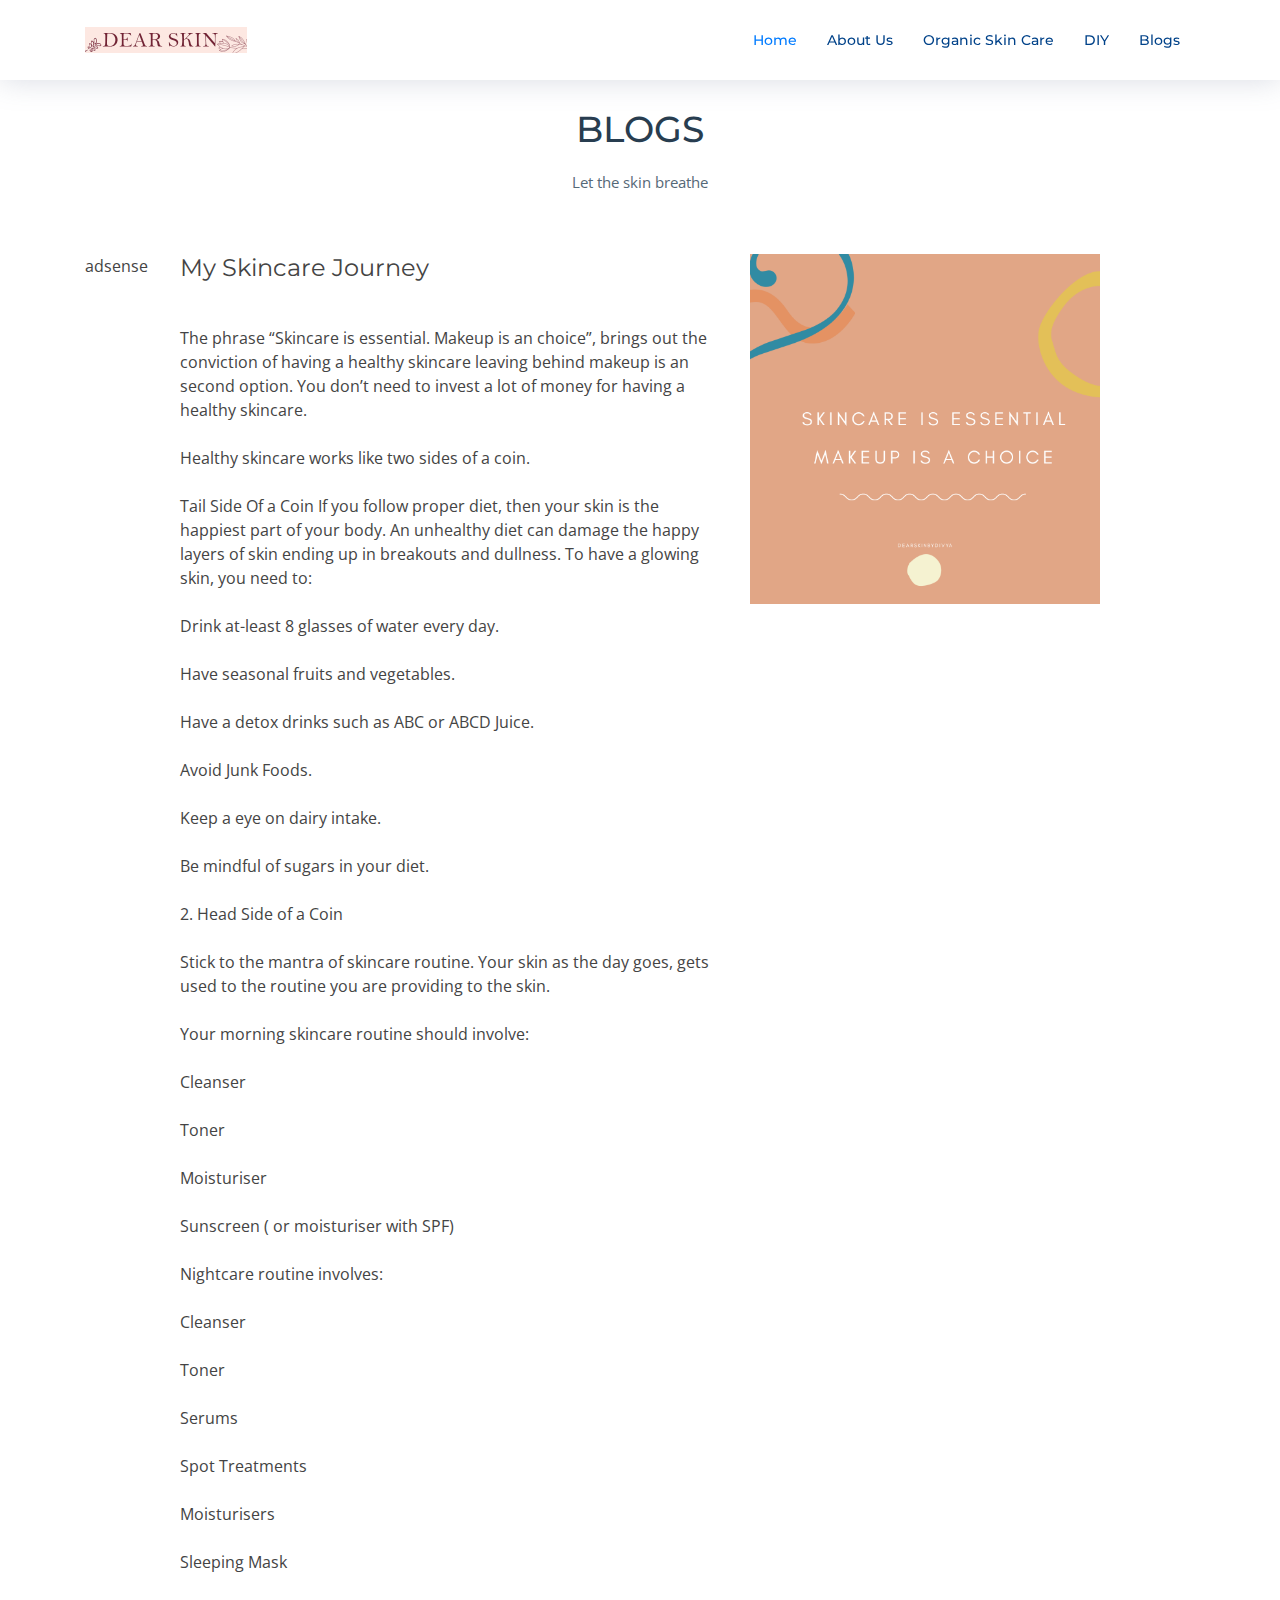
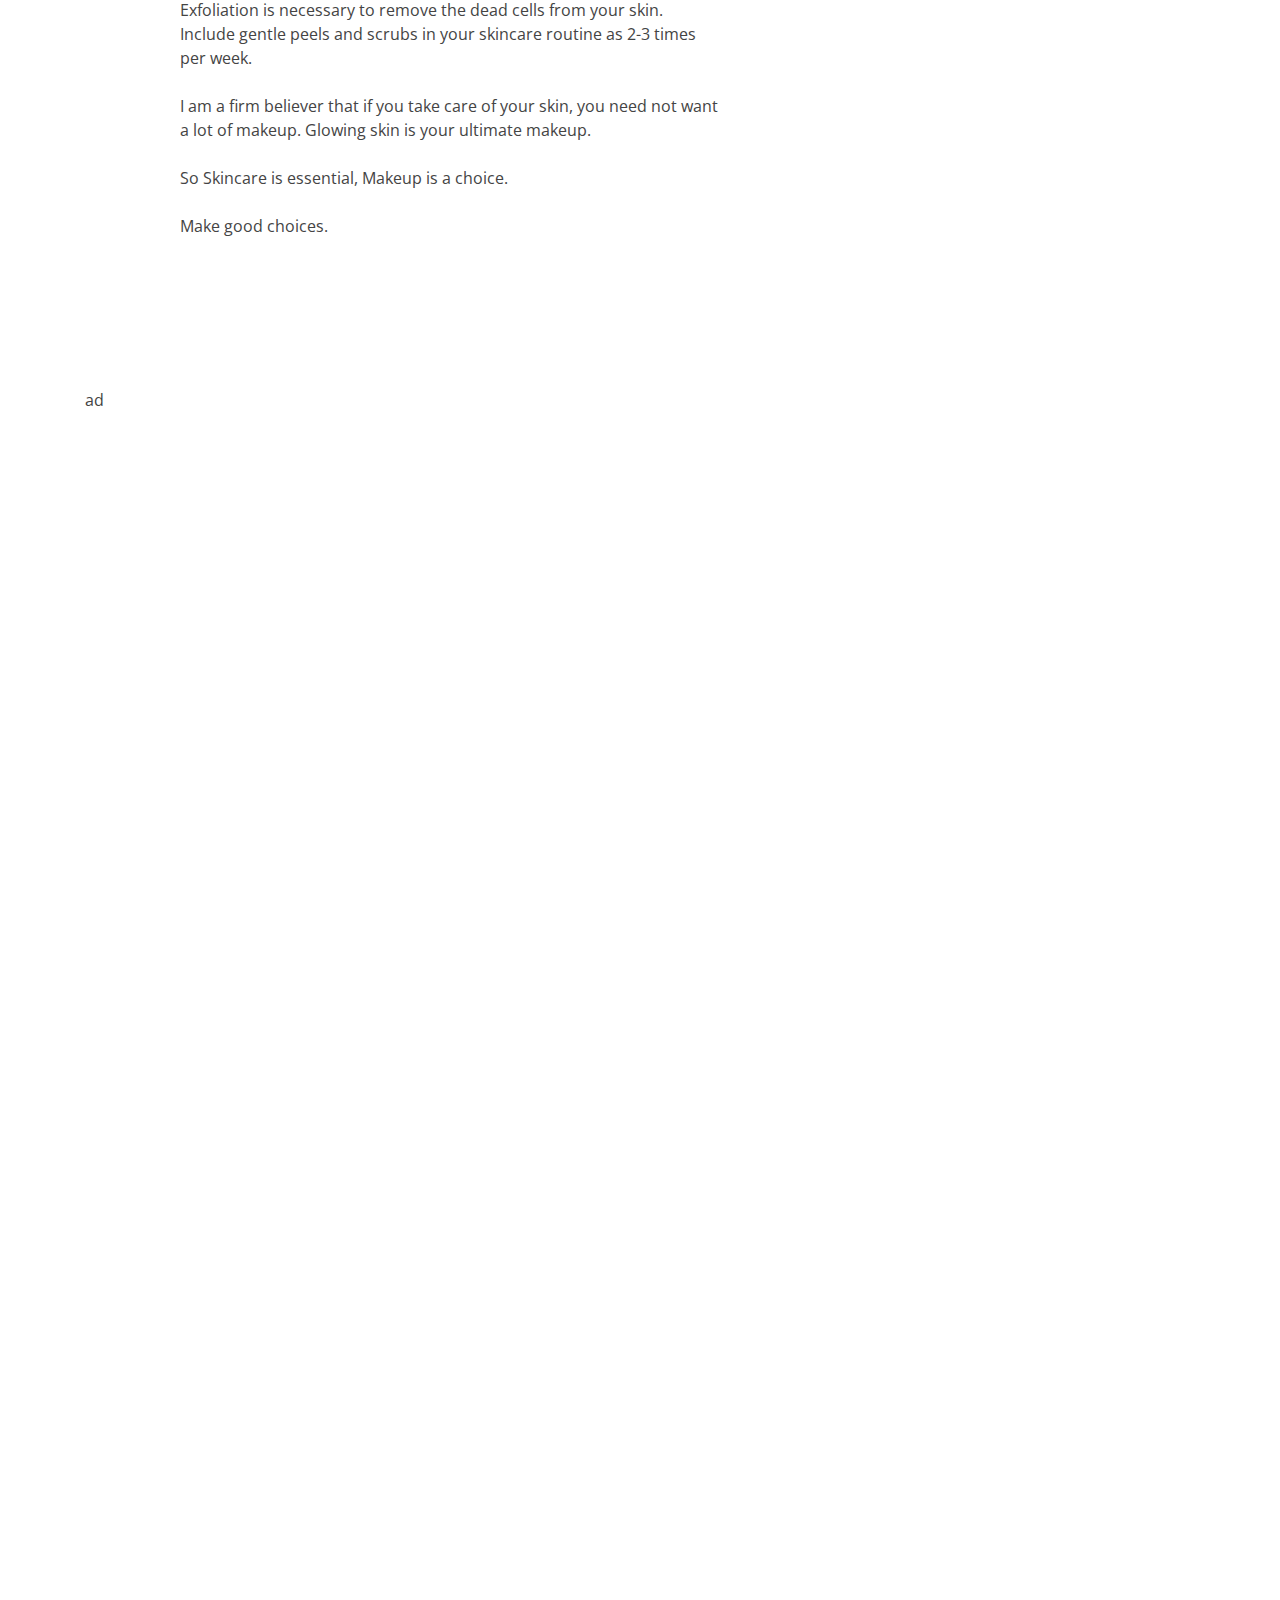
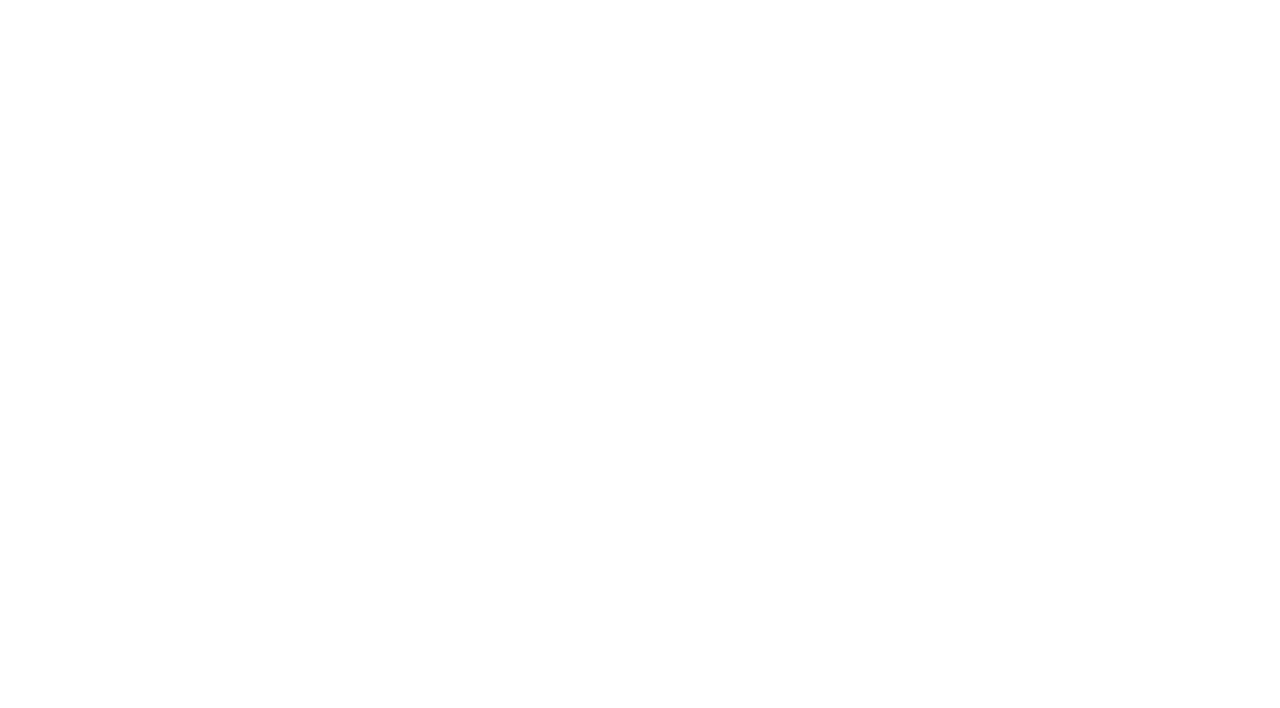
==== commit 26adb30a: "Blog update msme live done" ====
--- a/Bolgs.html
+++ b/Bolgs.html
@@ -131,21 +131,21 @@
             <img src="img/20200707_234955_0000.png" class="img-fluid" alt="">
           </div>
 
-          <div class="col-lg-1">adsense</div>
+          <div class="col-lg-1">ad</div>
 
           <div class="col-lg-6 wow fadeInUp pt-4 pt-lg-0 order-2 order-lg-1">
-            <h4>My Skincare Journey</h4><br>
+            <h4>How to register for homemade skincare business.</h4><br>
             <p>
-             MSME!<br> 
+             MSME!<br><br>
 MSME!!<br><br>
-MSME!!!<br> We are MSME registered! You can see ‘n’ number of home business profiles labelled under MSME registration.<br>
-
-Wondering what is MSME all about?  It is Micro, Small and Medium Enterprises. It is not mandatory to register, but registering will help you opt for benefits from the government on low interest rates, incentives and exemptions. MSME known as Udyog Aadhar Registration from 2015. Udyog aadhar recently revamped their website and the old links will not work. Check the new link for registering here https://udyogaadhaar.gov.in/ 
-So, if you are a homemade skincare seller, you need your benefits from the government and to register your brand you need to get a MSME certification.<br> 
-
-STEPS:
+MSME!!!<br><br> We are MSME registered! You can see ‘n’ number of home business profiles labelled under MSME registration.<br><br>
+
+Wondering what is MSME all about?  It is Micro, Small and Medium Enterprises. It is not mandatory to register, but registering will help you opt for benefits from the government on low interest rates, incentives and exemptions. MSME known as Udyog Aadhar Registration from 2015. Udyog aadhar recently revamped their website and the old links will not work. Check the new link for registering here <a href="https://udyogaadhaar.gov.in/">Udhyog Adhar</a>  
+So, if you are a homemade skincare seller, you need your benefits from the government and to register your brand you need to get a MSME certification.<br><br>
+
+<b>STEPS:</b>
 While registering it will ask for your Name and Aadhar No. Fill in the details and it will take you to filling a form containing details of your company. Enter your company name, number of persons employed and business address and your bank details. You need to feed your bank details whereas the government will check for the annual income and calculate tax based on that. For a micro service like company it should not exceed > 25 lakh rupees. 
-It will ask you to feed NIC code. There are 2digit, 4 digit and 6 digit NIC code available.<br>
+It will ask you to feed NIC code. There are 2digit, 4 digit and 6 digit NIC code available.<br><br>
 So if you are a homemade skincare seller register at
 NIC-20 Manufacture of chemicals and chemical products
 Under the subcategory,
@@ -154,19 +154,19 @@
 And further in subcategory,
 NIC- 20237
 Manufacture of cosmetics and toiletries (includes manufacture of pre- shave, shaving or after shave preparations; personal deodorants and anti- respirants; perfumed bath salts and other bath preparations; beauty or make-up preparations and preparations for the care of the skin, other than medicaments; manicure and pedicure preparations etc.).
-This will be your NIC code for homemade skincare selling. For further manufacturing refer https://drive.google.com/file/d/1Ilhql5zihh4gOrrTssoyPyH516u3W4lv/view page53.
-After all the proofs, details are fed in the form and submitted, you will get a printable MSME certification with UAM ( Udyog Aadhaar Memorandum) number, for the identification of your business.<br>
-
-
-Consider the above part alone for homemade skincare selling MSME registration. If your business is at the next level, you have to abide by the rules of FDA ( Food and drug Administration). You have to follow certain rules for making cosmetics at home. <br>
+This will be your NIC code for homemade skincare selling. For further manufacturing refer <a href="https://drive.google.com/file/d/1Ilhql5zihh4gOrrTssoyPyH516u3W4lv/view">https://drive.google.com/file/d/1Ilhql5zihh4gOrrTssoyPyH516u3W4lv/view</a>  page53.
+After all the proofs, details are fed in the form and submitted, you will get a printable MSME certification with UAM ( Udyog Aadhaar Memorandum) number, for the identification of your business.<br><br>
+
+
+Consider the above part alone for homemade skincare selling MSME registration. If your business is at the next level, you have to abide by the rules of FDA ( Food and drug Administration). You have to follow certain rules for making cosmetics at home. <br><br>
 You should get a license from FDA to sell cosmetic, color additives, alcohol based perfumes and etc.
-You should not sell adulterated products.<br>
-
-And get your products licensed under ECOcert and COSMOS. If your product is COSMOS ( 95-100% ) of products should contain natural products.<br>
-To get ECOCERT, ( 95- 100%) of the product should contain organic ones. You have to prepare a copy and write to ecocert.in to submit your form. There are numerous licenses available like ISO, vegan , cruelty free standards. <br>
-
-Anyways for the homemade skincare selling too, you have to abide by the rules of FDA as you should not sell contaminated and adulterated products. For more details you can drop a text in my instagram, I’ll resolve the queries. <br>
-Make skincare with love with care.<br>
+You should not sell adulterated products.<br><br>
+
+And get your products licensed under ECOcert and COSMOS. If your product is COSMOS ( 95-100% ) of products should contain natural products.<br><br>
+To get ECOCERT, ( 95- 100%) of the product should contain organic ones. You have to prepare a copy and write to ecocert.in to submit your form. There are numerous licenses available like ISO, vegan , cruelty free standards. <br><br>
+
+Anyways for the homemade skincare selling too, you have to abide by the rules of FDA as you should not sell contaminated and adulterated products. For more details you can drop a text in my instagram, I’ll resolve the queries. <br><br>
+Make skincare with love with care.<br><br>
 
 If you reach this end and If you like this content, leave a thumbs up in my instagram post.
 
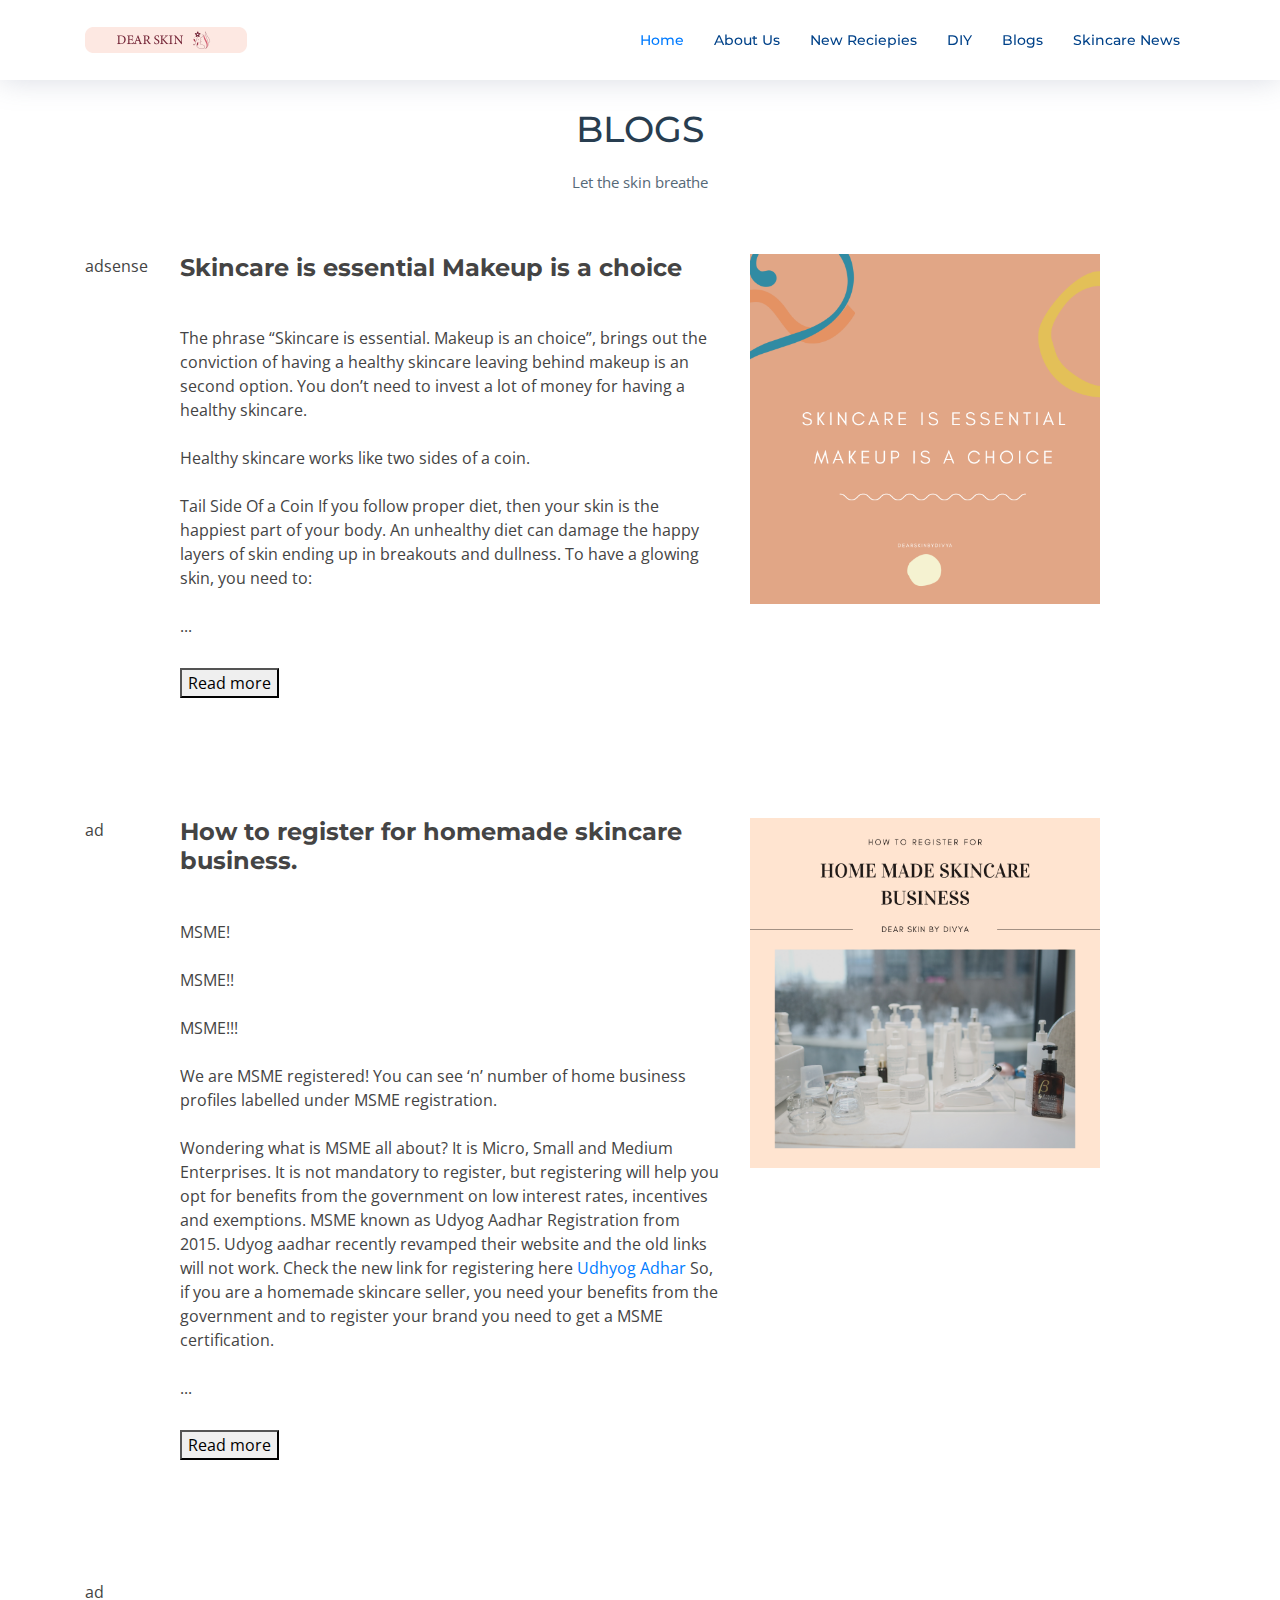
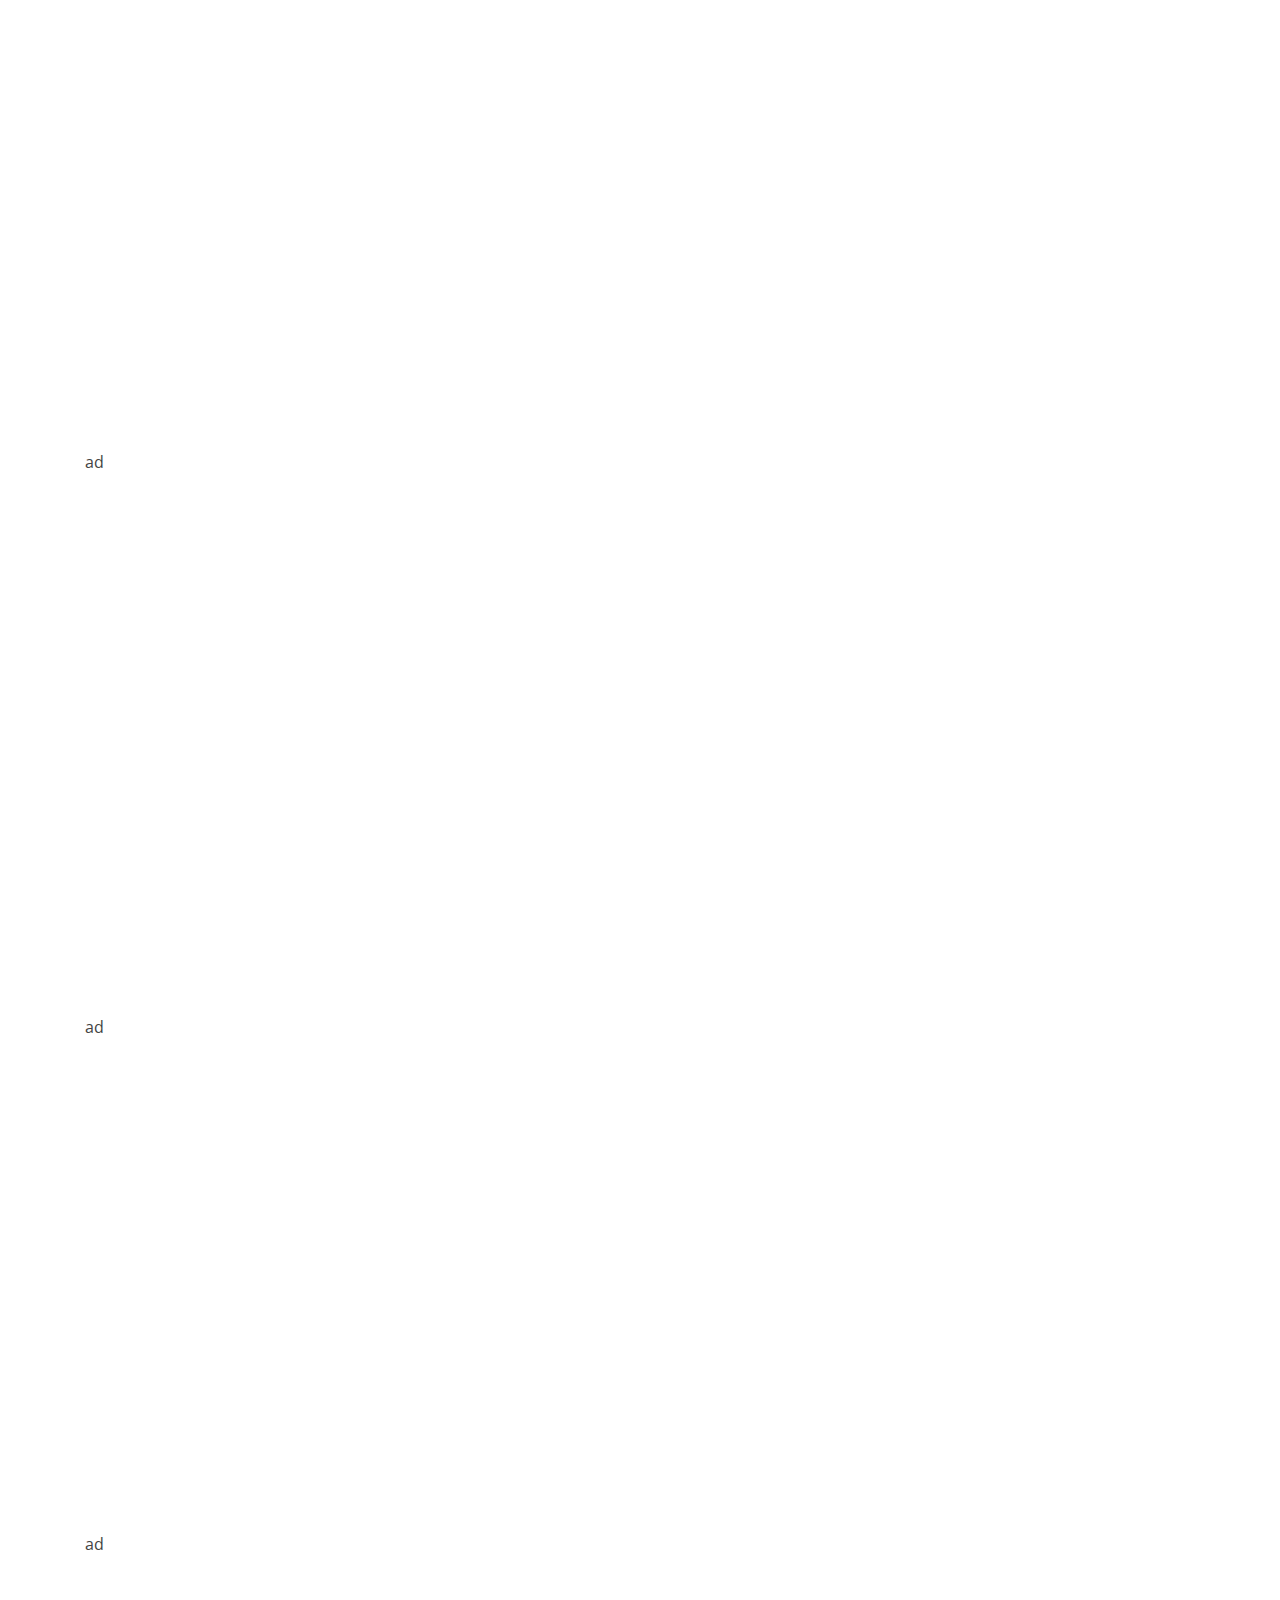
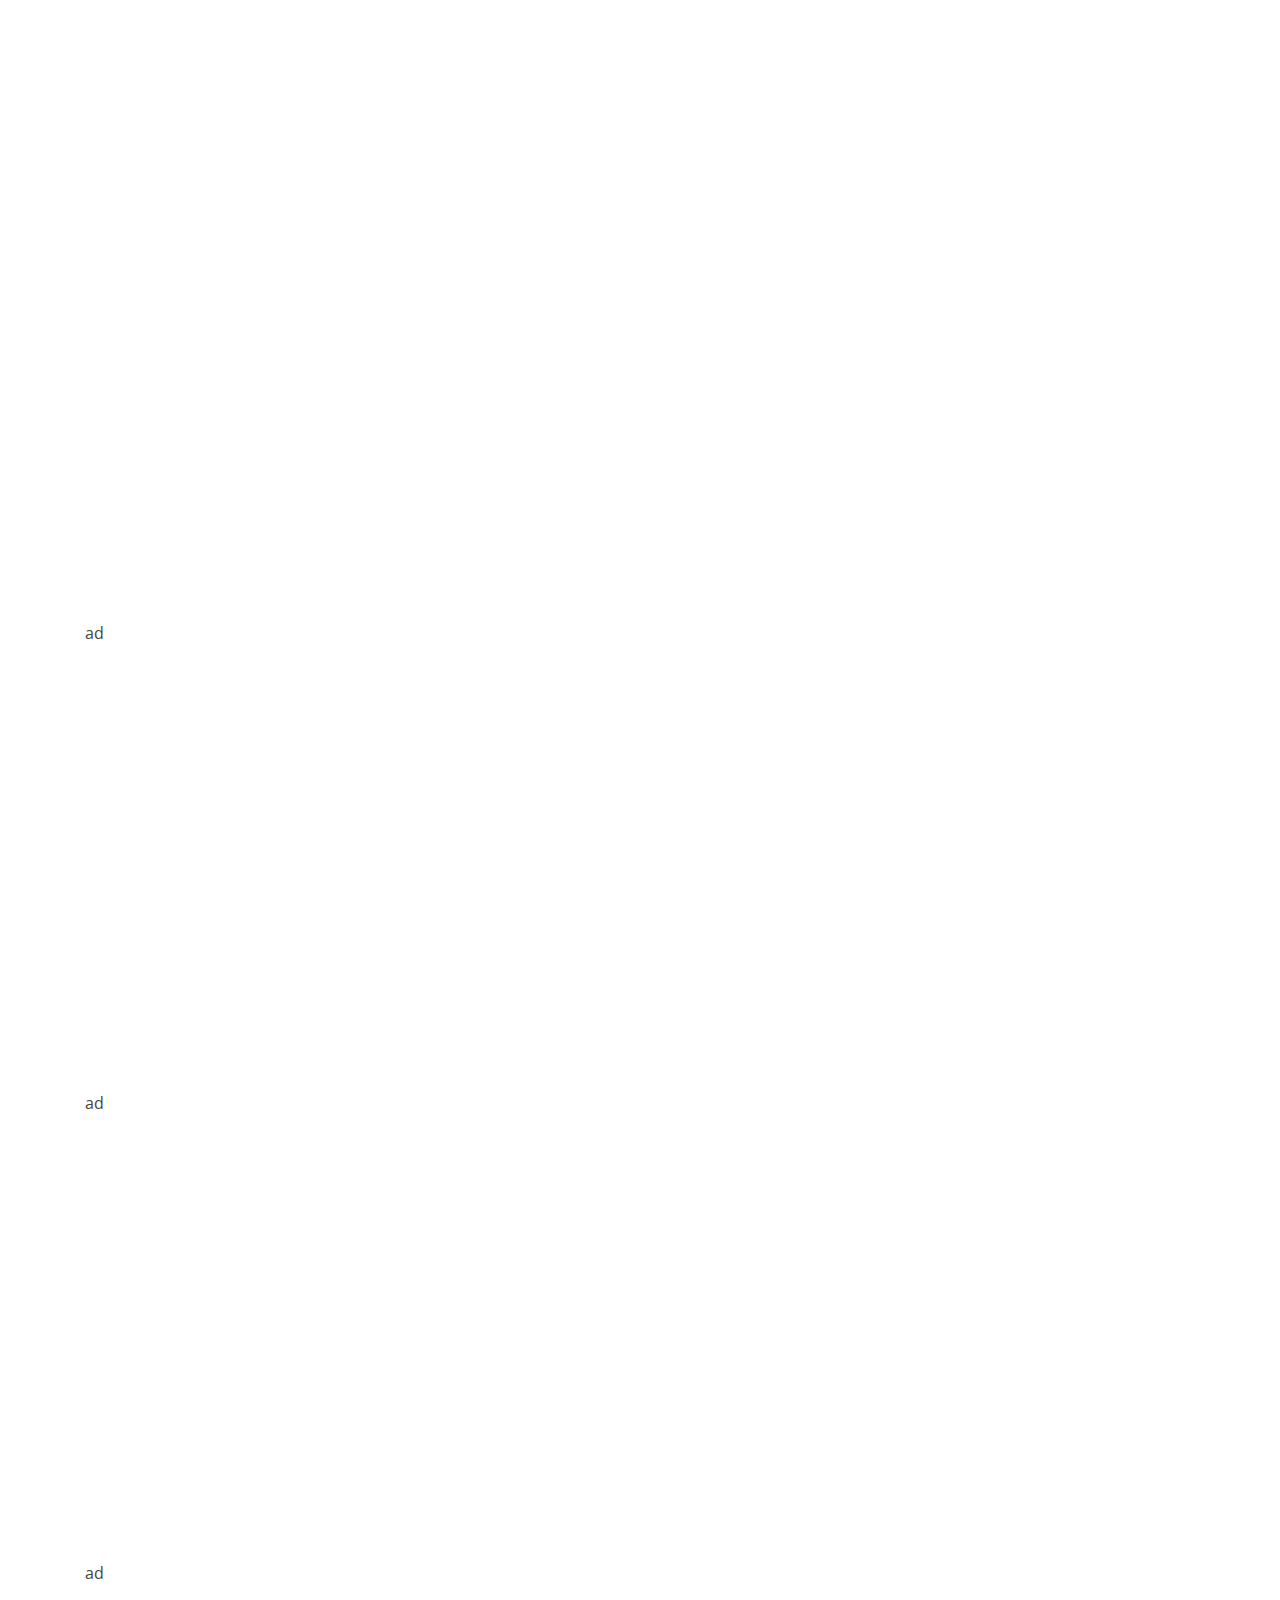
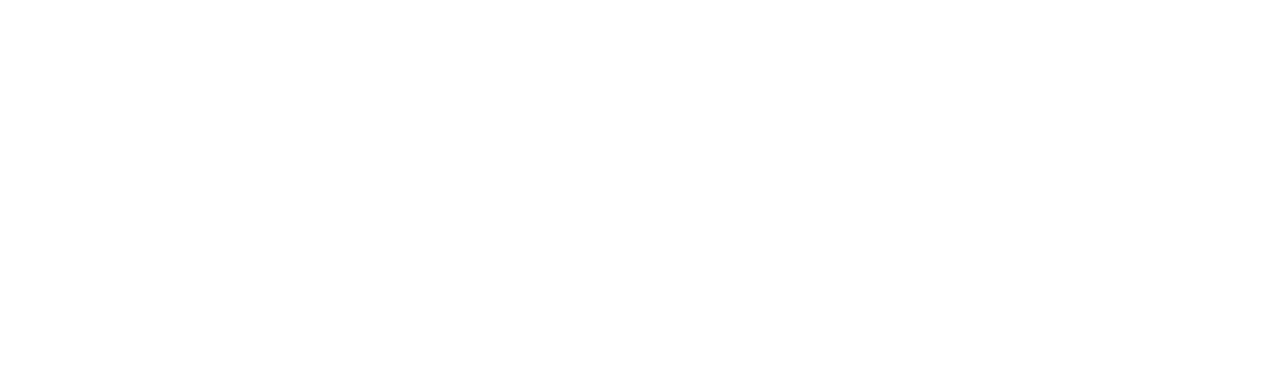
==== commit 879b395b: "BIG UPDATE/TABS ADDED(13-09-2020)" ====
--- a/Bolgs.html
+++ b/Bolgs.html
@@ -2,10 +2,10 @@
 <html lang="en">
 <head>
   <meta charset="utf-8">
-  <title>Blogs of Divya</title>
+  <title>Blogs</title>
   <meta content="width=device-width, initial-scale=1.0" name="viewport">
   <meta name="keywords" content="India's largest skincare learning platform,Skincare formulation India,Organic skincare learning India,Skincare recipe India, DIY, Dear skin by Divya,Divya,DivyaSkinCare,Skincare DIY,Skincare courses India,Skincare E-Book India,Learn skincare India"/>
-  <meta name="description" content="Dear skin by Divya is an richest online source for varieties of skincare making contents, formulation and recipes. The goal is to present theoretical tips, DIY's and blogs about skincare to make the skincare making ease. With our platform you will learn how to make your own skincare products for homemade selling, explore organic skincare and much more articles and solutions  that helps you to learn about skincare in one place."/>
+  <meta name="description" content="Dear skin is an richest online source for varieties of skincare making contents, formulation and recipes. The goal is to present theoretical tips, DIY's and blogs about skincare to make the skincare making ease. With our platform you will learn how to make your own skincare products for homemade selling, explore organic skincare and much more articles and solutions  that helps you to learn about skincare in one place."/>
 
   <!-- Favicons -->
   <link href="img/favicon.png" rel="icon">
@@ -28,7 +28,211 @@
   <link href="css/style.css" rel="stylesheet">
 
     <!--Adsense -->
-  <script data-ad-client="ca-pub-3138104946671143" async src="https://pagead2.googlesyndication.com/pagead/js/adsbygoogle.js"></script>
+  <script data-ad-client="ca-pub-8579488913680533" async src="https://pagead2.googlesyndication.com/pagead/js/adsbygoogle.js"></script>
+
+
+<style type="text/css">
+  #more {display: none;}
+  #more1 {display: none;}
+  #more2 {display: none;}
+  #more3 {display: none;}
+  #more4 {display: none;}
+  #more5 {display: none;}
+  #more6 {display: none;}
+  #more7 {display: none;}
+  #more8 {display: none;}
+
+
+</style>
+
+<script>
+function myFunction() {
+  var dots = document.getElementById("dots");
+  var moreText = document.getElementById("more");
+  var btnText = document.getElementById("myBtn");
+
+  if (dots.style.display === "none") {
+    dots.style.display = "inline";
+    btnText.innerHTML = "Read more"; 
+    moreText.style.display = "none";
+  } else {
+    dots.style.display = "none";
+    btnText.innerHTML = "Read less"; 
+    moreText.style.display = "inline";
+  }
+}
+
+</script>
+
+<script>
+
+function myFunction1() {
+  var dots1 = document.getElementById("dots1");
+  var moreText1 = document.getElementById("more1");
+  var btnText1 = document.getElementById("myBtn1");
+
+  if (dots1.style.display === "none") {
+    dots1.style.display = "inline";
+    btnText1.innerHTML = "Read more"; 
+    moreText1.style.display = "none";
+  } else {
+    dots1.style.display = "none";
+    btnText1.innerHTML = "Read less"; 
+    moreText1.style.display = "inline";
+  }
+}
+
+</script>
+
+
+<script>
+
+function myFunction2() {
+  var dots2 = document.getElementById("dots2");
+  var moreText2 = document.getElementById("more2");
+  var btnText2 = document.getElementById("myBtn2");
+
+  if (dots2.style.display === "none") {
+    dots2.style.display = "inline";
+    btnText2.innerHTML = "Read more"; 
+    moreText2.style.display = "none";
+  } else {
+    dots2.style.display = "none";
+    btnText2.innerHTML = "Read less"; 
+    moreText2.style.display = "inline";
+  }
+}
+
+</script>
+
+
+<script>
+
+function myFunction3() {
+  var dots3 = document.getElementById("dots3");
+  var moreText3 = document.getElementById("more3");
+  var btnText3 = document.getElementById("myBtn3");
+
+  if (dots3.style.display === "none") {
+    dots3.style.display = "inline";
+    btnText3.innerHTML = "Read more"; 
+    moreText3.style.display = "none";
+  } else {
+    dots3.style.display = "none";
+    btnText3.innerHTML = "Read less"; 
+    moreText3.style.display = "inline";
+  }
+}
+
+</script>
+
+
+<script>
+
+function myFunction4() {
+  var dots4 = document.getElementById("dots4");
+  var moreText4 = document.getElementById("more4");
+  var btnText4 = document.getElementById("myBtn4");
+
+  if (dots4.style.display === "none") {
+    dots4.style.display = "inline";
+    btnText4.innerHTML = "Read more"; 
+    moreText4.style.display = "none";
+  } else {
+    dots4.style.display = "none";
+    btnText4.innerHTML = "Read less"; 
+    moreText4.style.display = "inline";
+  }
+}
+
+</script>
+
+
+<script>
+
+function myFunction5() {
+  var dots5 = document.getElementById("dots5");
+  var moreText5 = document.getElementById("more5");
+  var btnText5 = document.getElementById("myBtn5");
+
+  if (dots5.style.display === "none") {
+    dots5.style.display = "inline";
+    btnText5.innerHTML = "Read more"; 
+    moreText5.style.display = "none";
+  } else {
+    dots5.style.display = "none";
+    btnText5.innerHTML = "Read less"; 
+    moreText5.style.display = "inline";
+  }
+}
+
+</script>
+
+
+<script>
+
+function myFunction6() {
+  var dots6 = document.getElementById("dots6");
+  var moreText6 = document.getElementById("more6");
+  var btnText6 = document.getElementById("myBtn6");
+
+  if (dots6.style.display === "none") {
+    dots6.style.display = "inline";
+    btnText6.innerHTML = "Read more"; 
+    moreText6.style.display = "none";
+  } else {
+    dots6.style.display = "none";
+    btnText6.innerHTML = "Read less"; 
+    moreText6.style.display = "inline";
+  }
+}
+
+</script>
+
+<script>
+
+function myFunction7() {
+  var dots7 = document.getElementById("dots7");
+  var moreText7 = document.getElementById("more7");
+  var btnText7 = document.getElementById("myBtn7");
+
+  if (dots7.style.display === "none") {
+    dots7.style.display = "inline";
+    btnText7.innerHTML = "Read more"; 
+    moreText7.style.display = "none";
+  } else {
+    dots7.style.display = "none";
+    btnText7.innerHTML = "Read less"; 
+    moreText7.style.display = "inline";
+  }
+}
+
+</script>
+
+
+<script>
+
+function myFunction8() {
+  var dots8 = document.getElementById("dots8");
+  var moreText8 = document.getElementById("more8");
+  var btnText8 = document.getElementById("myBtn8");
+
+  if (dots8.style.display === "none") {
+    dots8.style.display = "inline";
+    btnText8.innerHTML = "Read more"; 
+    moreText8.style.display = "none";
+  } else {
+    dots8.style.display = "none";
+    btnText8.innerHTML = "Read less"; 
+    moreText8.style.display = "inline";
+  }
+}
+
+</script>
+
+
+
+
 </head>
 <body>
 
@@ -48,10 +252,11 @@
         <ul>
           <li class="active"><a href="index.html">Home</a></li>
           <li><a href="index.html">About Us</a></li>
-          <li><a href="Organic.html">Organic Skin Care</a></li>
-          <li><a href="DIY.html">DIY</a>
+          <li><a href="Organic.html">New Reciepies</a></li>
+          <li><a href="DIY.html">DIY</a></li>
           <li><a href="Bolgs.html">Blogs</a>
           </li>
+          <li><a href="SkincareNews.html">Skincare News</a></li>
         </ul>
       </nav><!-- .main-nav -->
       
@@ -74,7 +279,7 @@
           <div class="col-lg-1">adsense</div>
 
           <div class="col-lg-6 wow fadeInUp pt-4 pt-lg-0 order-2 order-lg-1">
-            <h4>My Skincare Journey</h4><br>
+            <h4><b>Skincare is essential Makeup is a choice</b></h4><br>
             <p>
              The phrase “Skincare is essential. Makeup is an choice”, brings out the conviction of having a healthy skincare leaving behind makeup is an second option. You don’t need to invest a lot of money for having a healthy skincare.<br><br>
 
@@ -82,6 +287,8 @@
 
 Tail Side Of a Coin
 If you follow proper diet, then your skin is the happiest part of your body. An unhealthy diet can damage the happy layers of skin ending up in breakouts and dullness. To have a glowing skin, you need to:<br><br>
+
+<span id="dots">...</span><span id="more">
 
 Drink at-least 8 glasses of water every day.<br><br>
 Have seasonal fruits and vegetables.<br><br>
@@ -114,13 +321,20 @@
 So Skincare is essential, Makeup is a choice.<br><br>
 
 Make good choices. 
-            </p>
-          </div>
-          
-        </div>
-
-      </div>
-    </section><!-- #about -->
+
+</span>
+</p>
+
+<button onclick="myFunction()" id="myBtn">Read more</button>
+            
+          </div>
+          
+        </div>
+
+      </div>
+    </section><!-- #about -->
+
+    
 
 
 <section id="about" class="section-bg">
@@ -134,7 +348,7 @@
           <div class="col-lg-1">ad</div>
 
           <div class="col-lg-6 wow fadeInUp pt-4 pt-lg-0 order-2 order-lg-1">
-            <h4>How to register for homemade skincare business.</h4><br>
+            <h4><b>How to register for homemade skincare business.</b></h4><br>
             <p>
              MSME!<br><br>
 MSME!!<br><br>
@@ -142,6 +356,8 @@
 
 Wondering what is MSME all about?  It is Micro, Small and Medium Enterprises. It is not mandatory to register, but registering will help you opt for benefits from the government on low interest rates, incentives and exemptions. MSME known as Udyog Aadhar Registration from 2015. Udyog aadhar recently revamped their website and the old links will not work. Check the new link for registering here <a href="https://udyogaadhaar.gov.in/">Udhyog Adhar</a>  
 So, if you are a homemade skincare seller, you need your benefits from the government and to register your brand you need to get a MSME certification.<br><br>
+
+<span id="dots1">...</span><span id="more1">
 
 <b>STEPS:</b>
 While registering it will ask for your Name and Aadhar No. Fill in the details and it will take you to filling a form containing details of your company. Enter your company name, number of persons employed and business address and your bank details. You need to feed your bank details whereas the government will check for the annual income and calculate tax based on that. For a micro service like company it should not exceed > 25 lakh rupees. 
@@ -170,17 +386,333 @@
 
 If you reach this end and If you like this content, leave a thumbs up in my instagram post.
 
-
-</p>
-          </div>
-          
-        </div>
-
-      </div>
-    </section><!-- #about -->
-
-
-
+</span>
+</p>
+
+<button onclick="myFunction1()" id="myBtn1">Read more</button>
+
+          </div>
+          
+        </div>
+
+      </div>
+    </section><!-- #about -->
+
+
+
+<section id="about" class="section-bg">
+      <div class="container">
+
+        <div class="row">
+          <div class="col-lg-4 wow fadeInUp order-1 order-lg-2">
+            <img src="img/3.png" class="img-fluid" alt="">
+          </div>
+
+          <div class="col-lg-1">ad</div>
+
+          <div class="col-lg-6 wow fadeInUp pt-4 pt-lg-0 order-2 order-lg-1">
+            <h4><b>Types of butter used in cosmetic making.</b></h4><br>
+            <p>
+              When it comes to a perfect and glowing skin, we can go up to any extend. With all the types of butter
+present out there, it’s hard to know which one to opt for the one which is good for your skin as well as
+your hairs. Your butter of choice will depend on your skin and hair type.<br><br>
+
+<span id="dots2">...</span><span id="more2">
+
+<b>Kokum Butter</b><br><br>
+
+Kokum has anti-inflammatory, antibacterial and antioxidant properties which makes it ideal moisturizer for oily and acne-prone skin. This butter can be applied to the scalp also. Kokum butter easily absorbs into the skin as it’s a natural palliative. This butter is special as it can be used as a homemade lotion.
+<br><br>
+
+<b>Mango Butter</b><br><br>
+
+Mango butter is considered as the treat after you have been soaking up the sun as it is rich in vitamin A, C, and E. According to the dermatologists, one can easily reply on butter to safeguard themselves from the sun. Mango butter is very mush like kokum along with the fact that it protects against harmful UV rays.<br><br>
+
+<b>Shea Butter</b><br><br>
+
+Shea butter is good for those who have eczema or dry skin. It is a fantastic anti-aging ingredient as it contains antioxidant and anti-inflammatory properties. Shea butter is extracted from the shea tree nuts and is pervasive in many types of skincare. <br><br>
+
+<b>CoCoa Butter</b><br><br>
+Cocoa butter is a healing powerhouse. the combination of strong antioxidants and saturated fats ensure that the skin is both detoxified and fully hydrated. Cocoa butter has a distinctive, natural scent very similar to that of chocolate, and helps lock-in moisture for long-term hydration.
+<br><br>
+
+Many moisturizers are full of caulking such as mineral oil, water, and fatty alcohols which surges the volume of the product without providing any benefit to the skin. The skin might feel hydrated and look good for some time, but the components will vanish away or be on the surface of the skin without providing any benefit. While butter remains as a protective barrier and absorbs intensely into skin and provided mineral and vitamins for maximum usefulness. Mineral oil can result out in acne breakouts as it clogs pores. You can use butters alone to get all the wonderful moisturizing potentials. If you add a quick engrossing oil like apricot kernel or grapeseed, you can create a simple lotion that absorbs well and has a less heavy feel on the skin.<br><br>
+
+
+
+</span>
+</p>
+
+<button onclick="myFunction2()" id="myBtn2">Read more</button>
+
+          </div>
+          
+        </div>
+
+      </div>
+    </section><!-- #about -->
+
+
+<section id="about" class="section-bg">
+      <div class="container">
+
+        <div class="row">
+          <div class="col-lg-4 wow fadeInUp order-1 order-lg-2">
+            <img src="img/4.png" class="img-fluid" alt="">
+          </div>
+
+          <div class="col-lg-1">ad</div>
+
+          <div class="col-lg-6 wow fadeInUp pt-4 pt-lg-0 order-2 order-lg-1">
+            <h4><b>Ph Levels of skincare making</b></h4><br>
+            <p>
+              We have a tendency to concentrate on the fun traits such as smell, texture and smell. In this it is very likely that we forget the important step of maintain the skin’s Ph level. While making a choice of products for your skin and hair it is crucial that you focus on the correct Ph of the product along with the smell and texture. In the best scenario, lack of right Ph can make your product wont work on the skin and in the worst scenario it can damage your skin. How pH relates to our skin and the products we use is enthralling. And despite the worry, finding pH-balanced skin care is easier than you might contemplate. pH measurement is one of the most basic steps in forming a good skin, yet it could be quite intimidating<br><br>
+
+<span id="dots3">...</span><span id="more3">
+
+  The term “pH” refers to “potential of hydrogen”. In a water-based solution it apprehends the action of hydrogen ions where ions are particles that carry a positive or negative charge. Hydrogen is made up of two thirds of water. Water has two hydrogen molecules plus an oxygen molecule, H²o. The Ph can be measured from 0-14 in a numeric scale. Ph at 7 is consider as neutral. Anything below 7 is said to be acidic and above that is basic or alkaline. Lemon juice has a pH of 2 which is very acidic, while ammonia has a pH of 12, which is highly alkaline, also referred to as basic, as in acids and bases. <br><br>
+
+  It is essential in product constancy, and most prominently, in natural cosmetics to have a maintained Ph value for the performance of the preservative system of the product you are using. It is not mandatory that the pH of the cosmetic products remain in a certain range to pledge consumers' safety. Skin has a shielding layer on its surface called the acid mantle. The acid mantle is made up of sebum expelled from the skin’s sebaceous glands. The sebum mixes with lactic and amino acids from sweat creating the skin’s pH, which ideally should be somewhere between 4.5 -5.5.  All skincare products should be tested to ensure they remain within this range. A good exercise is to test pH directly after manufacture of the product, and again in 30 days to make sure the pH hasn’t altered.  pH can be exaggerated by a variation of reasons with components, preservers, temperatures, and time.  
+
+</span>
+</p>
+
+<button onclick="myFunction3()" id="myBtn3">Read more</button>
+
+          </div>
+          
+        </div>
+
+      </div>
+    </section><!-- #about -->
+
+
+
+
+
+<section id="about" class="section-bg">
+      <div class="container">
+
+        <div class="row">
+          <div class="col-lg-4 wow fadeInUp order-1 order-lg-2">
+            <img src="img/20200707_234955_0000.png" class="img-fluid" alt="">
+          </div>
+
+          <div class="col-lg-1">ad</div>
+
+          <div class="col-lg-6 wow fadeInUp pt-4 pt-lg-0 order-2 order-lg-1">
+            <h4><b>Comedogenic and Non-comedogenic Oil</b></h4><br>
+            <p>
+              Everyone in their teenage faces the problem of acne. It makes the normal day-to day life harder. Acne-prone skin is mostly accompanied by oily skin and inflammation. After puberty you might get rid off all these things but sometimes, they even become worst. This can give birth to wrinkles at the adult age and acne simultaneously, which can make finding the ideal products for your skin type a big challenge.
+Facial oils can become your friend in need and a perfect solution to the oily skin. Here, we will talk about Comedogenic and Non-Comedogenic Oil and will tell you which is better for your skin type
+<br><br>
+
+<span id="dots4">...</span><span id="more4">
+
+<b>Comedogenic</b><br><br>
+
+
+  Products made with Comedogenic oils may clog your pores which causes eruption of comedones. Clogged pores may lead to pimples/acne. They can even take form of whiteheads, blackheads or skin-tone colored bumps. This happens due to the reason that you skin become clogged with debris, dirt or oil. In accumulation to the component's comedogenic ranking, the composition of fatty acids is also useful in defining which skin type will benefit from this particular oil.   <br><br>
+
+
+<b>Non-comedogenic</b><br><br>
+
+  Due to the reason that noncomedogenic oils don’t clog pores, they help in maintaining the oily skin supple and acne-free. This keeps skin free from breakouts and allow skin to remain hydrated and let it breathe. Some noncomedogenic oils have anti-inflammatory properties. They may also comprehend essential fatty acids like lineolic acid, antioxidants, and vitamins. These types of oils are used in products manufacturing such as skin creams and moisturizers. This may make them especially beneficial, whether used alone or as a component in manufactured skin care products. Some can be applied to skin directly or used as a carrier oil. <br><br>
+There are multiple factors which are responsible for how a certain oil impacts your skin. There’s no way to find a perfect solution. Everyone’s skin is different, an oil might impact different on different people.<br><br>
+Even dermatologists find it difficult to determine which oil is best for your skin and how skin will react to that. For instance, avocado oil can be a beneficial oil for some people with oily skin while others who also have oily skin will use it and develop more acne breakouts. Factors that can lead to this variety of results may include things like skin type, illness, water intake, environmental factors, and other things that can influence the way the oils act on your skin.
+  
+
+</span>
+</p>
+
+<button onclick="myFunction4()" id="myBtn4">Read more</button>
+
+          </div>
+          
+        </div>
+
+      </div>
+    </section><!-- #about -->
+
+
+
+<section id="about" class="section-bg">
+      <div class="container">
+
+        <div class="row">
+          <div class="col-lg-4 wow fadeInUp order-1 order-lg-2">
+            <img src="img/7.png" class="img-fluid" alt="">
+          </div>
+
+          <div class="col-lg-1">ad</div>
+
+          <div class="col-lg-6 wow fadeInUp pt-4 pt-lg-0 order-2 order-lg-1">
+            <h4><b>What is DM water used in cosmetic formulation?</b></h4><br>
+            <p>
+              Cosmetic formulation is the complicated process as it includes the product formation which are directly used by the customers. One should keep in mind which water to used in the formulation of cosmetics. All water cast-off in cosmetic formulations goes under the process of removing components that could interfere with a product’s firmness and performance. There are wide variety of water types like Distilled, deionized, purified or tap water etc. that can be used for formulating cosmetics. It is recommended to use DM or Demineralized water. It’s pretty much the same thing as deionized water. This water is sent through an ion exchange process.  Deionized water or demineralized water is the water that has its mineral ions removed. These ions may consist of cations from copper, iron, sodium, calcium, and anions like chloride and bromide. As a means of process of purification water is demineralized or deionized.  So, this makes it ideal to use in the manufacturing of cosmetics.
+<br><br>
+
+<span id="dots5">...</span><span id="more5">
+
+
+  Demineralization can be performed with ion exchangers or other filtration system. But the main purpose of water purification is to soften the water by removing Calcium and Magnesium ions. The resulting demineralized water contains Sodium Chloride. The use of DM water in Cosmetics is commonplace. When cosmetics or skincare products are made, they need to be made using highly pure water to ensure that no pollutants, impurities or microbes are present in the final product.  This can be achieved with the use of Demineralized water.   <br><br>
+
+
+  Dm water is made ideal to use in the manufacturing of the cosmetic products by removing many of its mineral ions. These mineral ions are eliminated by using specially manufactured ion exchange resins.  For instance, mineral content of water is measured in parts per million (ppm), with tap water typically having between 250 – 400 ppm and by contrast deionized water can be as low as 0-2 ppm. This makes DM water suitable and save to use them in Cosmetics Formulation which also good for skin and hairs. Dm water does not cause any harm to skin as this is made highly purified after the process of purification.<br><br>
+Companies should not use plain tap water as this can affect the product’s stability and performance.  Tap water can also cause harm to skin unknowingly. The use of DM water can reduce the chances of the product being tainted by impurities found in general tap water. 
+ <br><br>
+</span>
+</p>
+
+<button onclick="myFunction5()" id="myBtn5">Read more</button>
+
+          </div>
+          
+        </div>
+
+      </div>
+    </section><!-- #about -->
+
+
+
+<section id="about" class="section-bg">
+      <div class="container">
+
+        <div class="row">
+          <div class="col-lg-4 wow fadeInUp order-1 order-lg-2">
+            <img src="img/8.png" class="img-fluid" alt="">
+          </div>
+
+          <div class="col-lg-1">ad</div>
+
+          <div class="col-lg-6 wow fadeInUp pt-4 pt-lg-0 order-2 order-lg-1">
+            <h4><b>Sunscreen</b></h4><br>
+            <p>
+              A Sunscreen is a crucial part of every skincare routine for all the season whether rain or shine. It helps shield the skin from harmful ultraviolet(UV) rays. Sunscreen or sunblock is a gel, lotion, spray, foam stick or other topical product that absorbs or reflects some of the sun's UV radiation and thus helps protect against sunburn. The goal of any sunscreen is to help protect against UVA and UVB rays. It is essential for all skin types and ethnicities. 
+<br><br>
+
+<span id="dots6">...</span><span id="more6">
+
+
+  Depending on the UV filter ingredients founds, Sunscreen work in two ways as a sun protection product. Sunscreen with chemical components like homosalate works by mixing well into the top layer of the skin and absorbing UV radiation before it can damage skin cells. Second way is Mineral filters which have components like titanium dioxide and zinc oxide. This creates a wall on the skin’s exterior that replicates UV rays off the skin. Some sun protection products consist of both chemical and mineral sun filters.   <br><br>
+
+
+  If you spend most of the time outdoors, then Sun protection is imperative. It should be applied every morning to help prevent accumulated damage caused by shorter exposure of the sun. There are ample of products available in the Market . It becomes hard for the user which one to opt for. A sunscreen with a good SPF is recommended by Doctors. SPF is a relative measure of how long a sunscreen will protect you from sunburn. If you usually burn after 20 minutes in the sun without sunscreen, an SPF 30 guards for about 10 hours or 600 minutes. Due to variation of wavelength and intensity of UVB rays all through the day and location SPF of the sunscreen may vary. If your skin gets burn after 10min in the sun, then applying an SPF 15 sunscreen would let you to stay in the sun without burning for around 2.5 hours. The calculation of the SPF is done as the amount of time it takes a person's skin to burn when it's shielded in sunscreen linked with when it's not. Sunscreen is effective for up to 2 hours or less if once applied. It recommended to reapply after that or if you sweat more then also. After coming from swimming or toweling or other activities sunscreen should be reapplied. A water-resistant sun shield product will be considered as effective for up to 40 or 80 minutes before it must be reapplied. 
+ <br><br>
+</span>
+</p>
+
+<button onclick="myFunction6()" id="myBtn6">Read more</button>
+
+          </div>
+          
+        </div>
+
+      </div>
+    </section><!-- #about -->
+
+
+
+<section id="about" class="section-bg">
+      <div class="container">
+
+        <div class="row">
+          <div class="col-lg-4 wow fadeInUp order-1 order-lg-2">
+            <img src="img/9.png" class="img-fluid" alt="">
+          </div>
+
+          <div class="col-lg-1">ad</div>
+
+          <div class="col-lg-6 wow fadeInUp pt-4 pt-lg-0 order-2 order-lg-1">
+            <h4><b>Toners vs Mist</b></h4><br>
+            <p>
+              Everyone desires for clean and health skin but are unaware of the things  available or if they are aware, they are not sure how to use them. Today we are here to tell about difference between Toners and Mist. People are often confused that both are used to clean the skin but here we will tell the main differences between both and how and when to use which one.
+ 
+<br><br>
+
+<span id="dots7">...</span><span id="more7">
+
+  <b>Toner</b><br><br>
+
+  Toners are astringents which aid in deep clean and lessen your open pores. They are applied with a cotton ball after cleansing the face. Although, it’s the first step in the direction of skin repair, in order to give antioxidants and nutrients to the skin, and to give a goodness treat to the skin so that it appears clear, firm and youthful. 
+Toners have two core purposes 
+To prepare skin to look firmer and shrink pores, and 
+To bring skin pH back in line after the harsh cleansing method. 
+Use appropriate toner once you've washed your face. Put a small amount on a cotton pad and gently apply across your face. Wait until it gets slightly dry, and then apply your favorite moisturizer. Toner removes excess impurities that the cleanser did not take away.  <br><br>
+
+<b>Mist</b><br><br>
+
+  Mist on the other hand comprises of nourishing oils that preserves your skin moisturizer and keep it hydrated. They are sprayed on face or on top of the makeup, to set it and refresh the skin throughout the day. Mist rehydrates your skin with soothing components. It provides nourishment when you spend time in the open or in air-conditioned surroundings. It can even add a hint of freshness and lend skin a moist look. Hold the bottle of mist about 6-8 inches away from your face and spray 2-3 times. Let it dry for a minute & feel your skin engross all the goodness.
+Mists help retain your skin tone hydrated and nourishes it throughout the day. There are two different types of mists. One contains thermal or mineral water to give you stimulating minerals which stables pH levels and protect your skin. Moisturizing or hydrating mists comprise water and other hydrating ingredients such as essential oils, botanical extracts or glycerin to help lock in moisture. Mists can be used alone and sprayed on the skin several times a day to keep your face joyful and glowing and avert unnecessary dryness.
+
+ <br><br>
+</span>
+</p>
+
+<button onclick="myFunction7()" id="myBtn7">Read more</button>
+
+          </div>
+          
+        </div>
+
+      </div>
+    </section><!-- #about -->
+
+
+
+
+<section id="about" class="section-bg">
+      <div class="container">
+
+        <div class="row">
+          <div class="col-lg-4 wow fadeInUp order-1 order-lg-2">
+            <img src="img/10.png" class="img-fluid" alt="">
+          </div>
+
+          <div class="col-lg-1">ad</div>
+
+          <div class="col-lg-6 wow fadeInUp pt-4 pt-lg-0 order-2 order-lg-1">
+            <h4><b>Difference between Cream and Lotion</b></h4><br>
+            <p>
+              With variety of skin care products available in the market it is hard to differentiate between a Cream and a Lotion. In the hope of looking attractive we forget to nourish our skin and the outcome of this is, it becomes dull after some time. Cream and Lotion both are used for different purposes. Let’s see what makes them different and which one to use when.
+ 
+<br><br>
+
+<span id="dots8">...</span><span id="more8">
+
+  <b>Cream</b><br><br>
+
+  Cream is a 50-50 ration of water and oil . Because of their high oil content, they are very viscous, thick, sometimes stiff and they may leave a greasy feel once applied. Dermatologists suggests that one should use a different face cream and skin cream according to your body type.  Body Cream is to avoid dry and treat cracked skin while keeping it moisturized. One should not use oil-based creams unless they have very dry skin as it could cause acne and other problems. 
+Toners have two core purposes 
+To prepare skin to look firmer and shrink pores, and 
+To bring skin pH back in line after the harsh cleansing method. 
+Use appropriate toner once you've washed your face. Put a small amount on a cotton pad and gently apply across your face. Wait until it gets slightly dry, and then apply your favorite moisturizer. Toner removes excess impurities that the cleanser did not take away.  <br><br>
+
+<b>Lotion</b><br><br>
+
+Lotions are mixtures with pointedly less oil. They have high water content. Lotions are easily absorbed by the body and nourishes the skin to its depth. It also heals the dead skin if applied regularly.<br><br>
+
+
+  Lotions are much more useful in the season of winters when your skin becomes extremely dry and requires deep nourishment for long hours. If your skin is acne-prone you need to use lotions only as they are low in oil content. Make sure to choose a lotion which is free from alcohol. Alcohol along with other chemicals can cause dryness and worsen skin. These alcohol-based products are envisioned to breakdown your skin’s ordinary barriers. Regarding your long-term wellbeing, it’s not a good ingredient to often apply to your face. 
+Generally, Lotions are meant to hydrate your skin. If you have a normal or combination skin type, then you should consider using lotions as your daily skincare routine of moisturization.
+
+Lotions are benefitted in both season whether it is summer or winter but its ingredients differ depending on whether. Lotions with SPF according to your skin type is good for sun protection.
+
+It is recommended to use either a cream or a lotion according to your skin type. Both protects the skin from the harsh effects of our environment. 
+Person with dry skin should use Cream as they have high oil content which keeps your skin moisturize. For a normal to slightly dry skin type one should use lotion as it leaves less greasy residue.  Lotions are good to use in summers as they provide beautiful skin and rejuvenates dead skin. In the colder weather when your skin becomes extremely dry you should use Creams as they are thicker, creamier, and makes a protective blockade for your skin that remains longer than lotion.
+
+ <br><br>
+</span>
+</p>
+
+<button onclick="myFunction8()" id="myBtn8">Read more</button>
+
+          </div>
+          
+        </div>
+
+      </div>
+    </section><!-- #about -->
 
 
   
--- a/css/style.css
+++ b/css/style.css
@@ -205,8 +205,9 @@
 }
 
 #intro .intro-info .btn-get-started {
-  background: #007bff;
+  background: white;
   border: 2px solid #007bff;
+  border:2px white;
   color: #fff;
 }
 
@@ -865,9 +866,9 @@
 }
 
 #testimonials .testimonial-item .testimonial-img {
-  width: 120px;
-  border-radius: 50%;
-  border: 4px solid #fff;
+  margin-right: 30px;
+  border-radius: 10%;
+  border: 4px solid fff;
   float: left;
 }
 
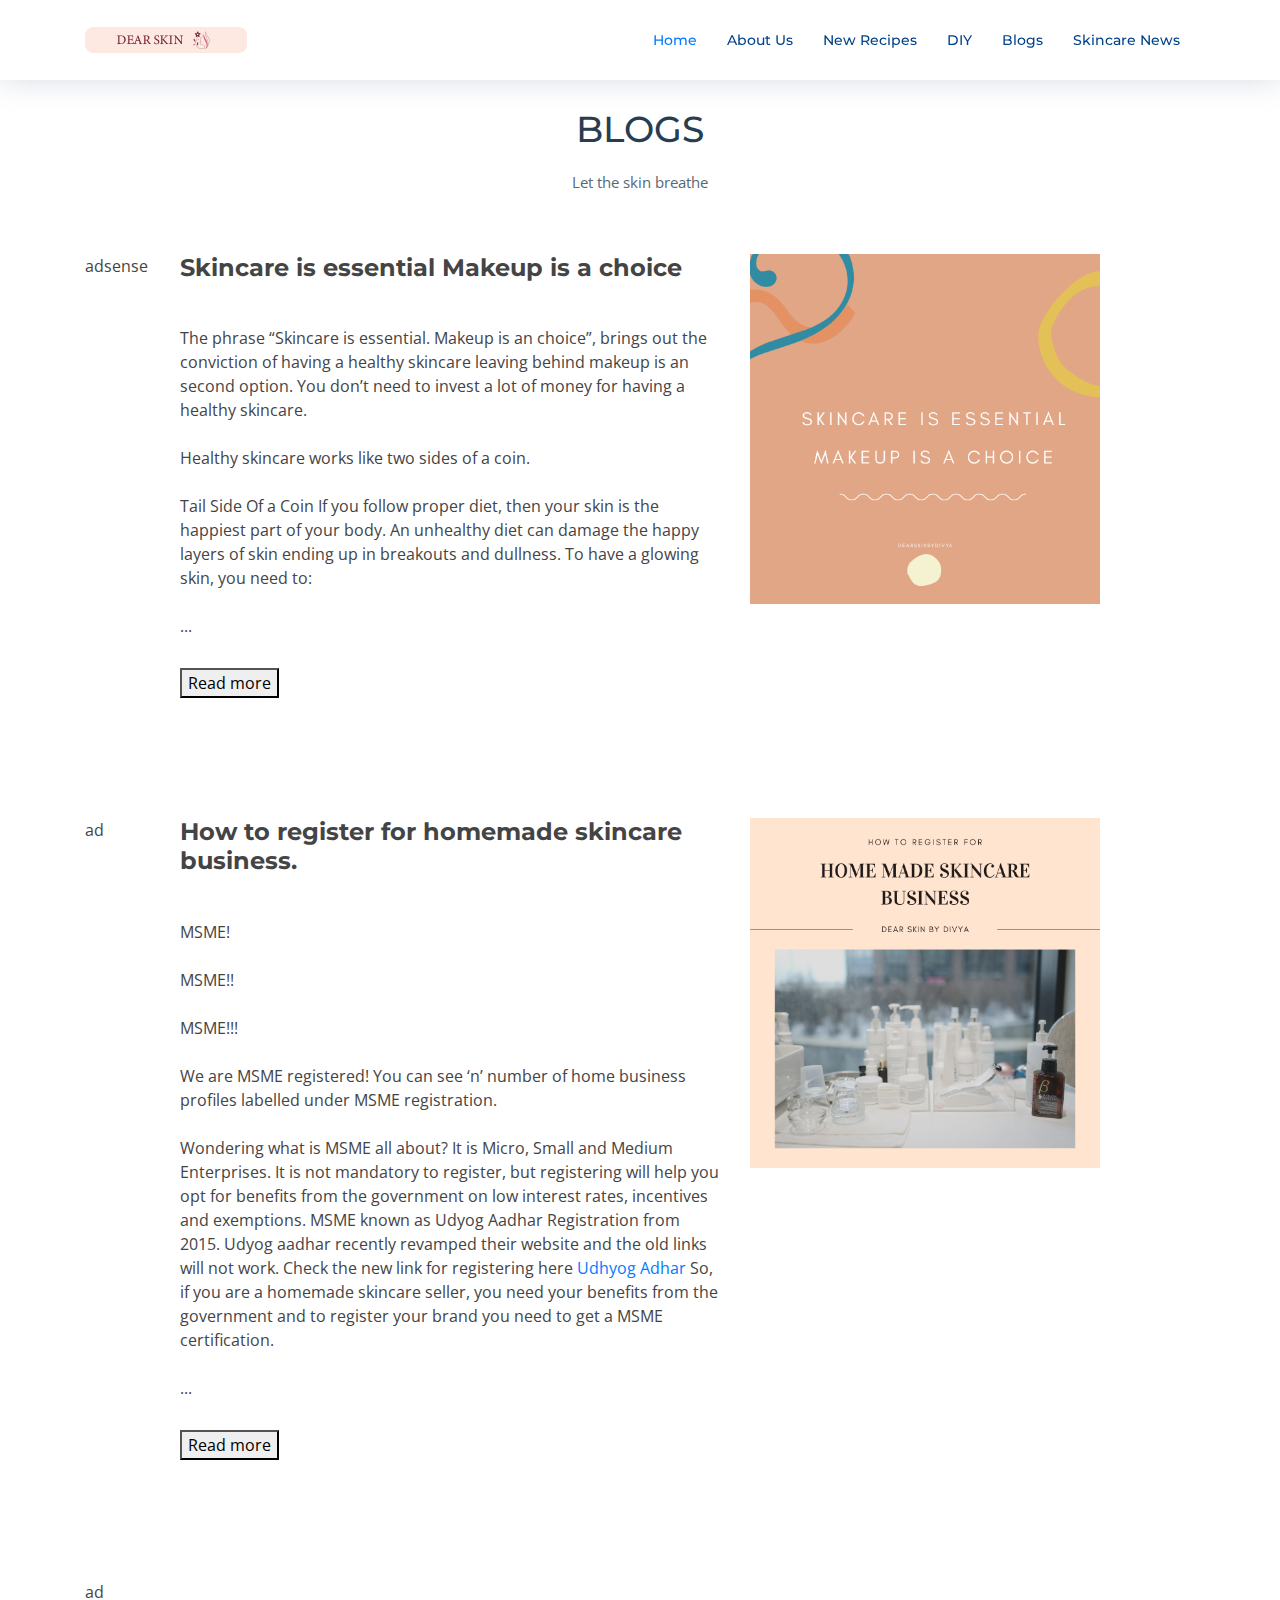
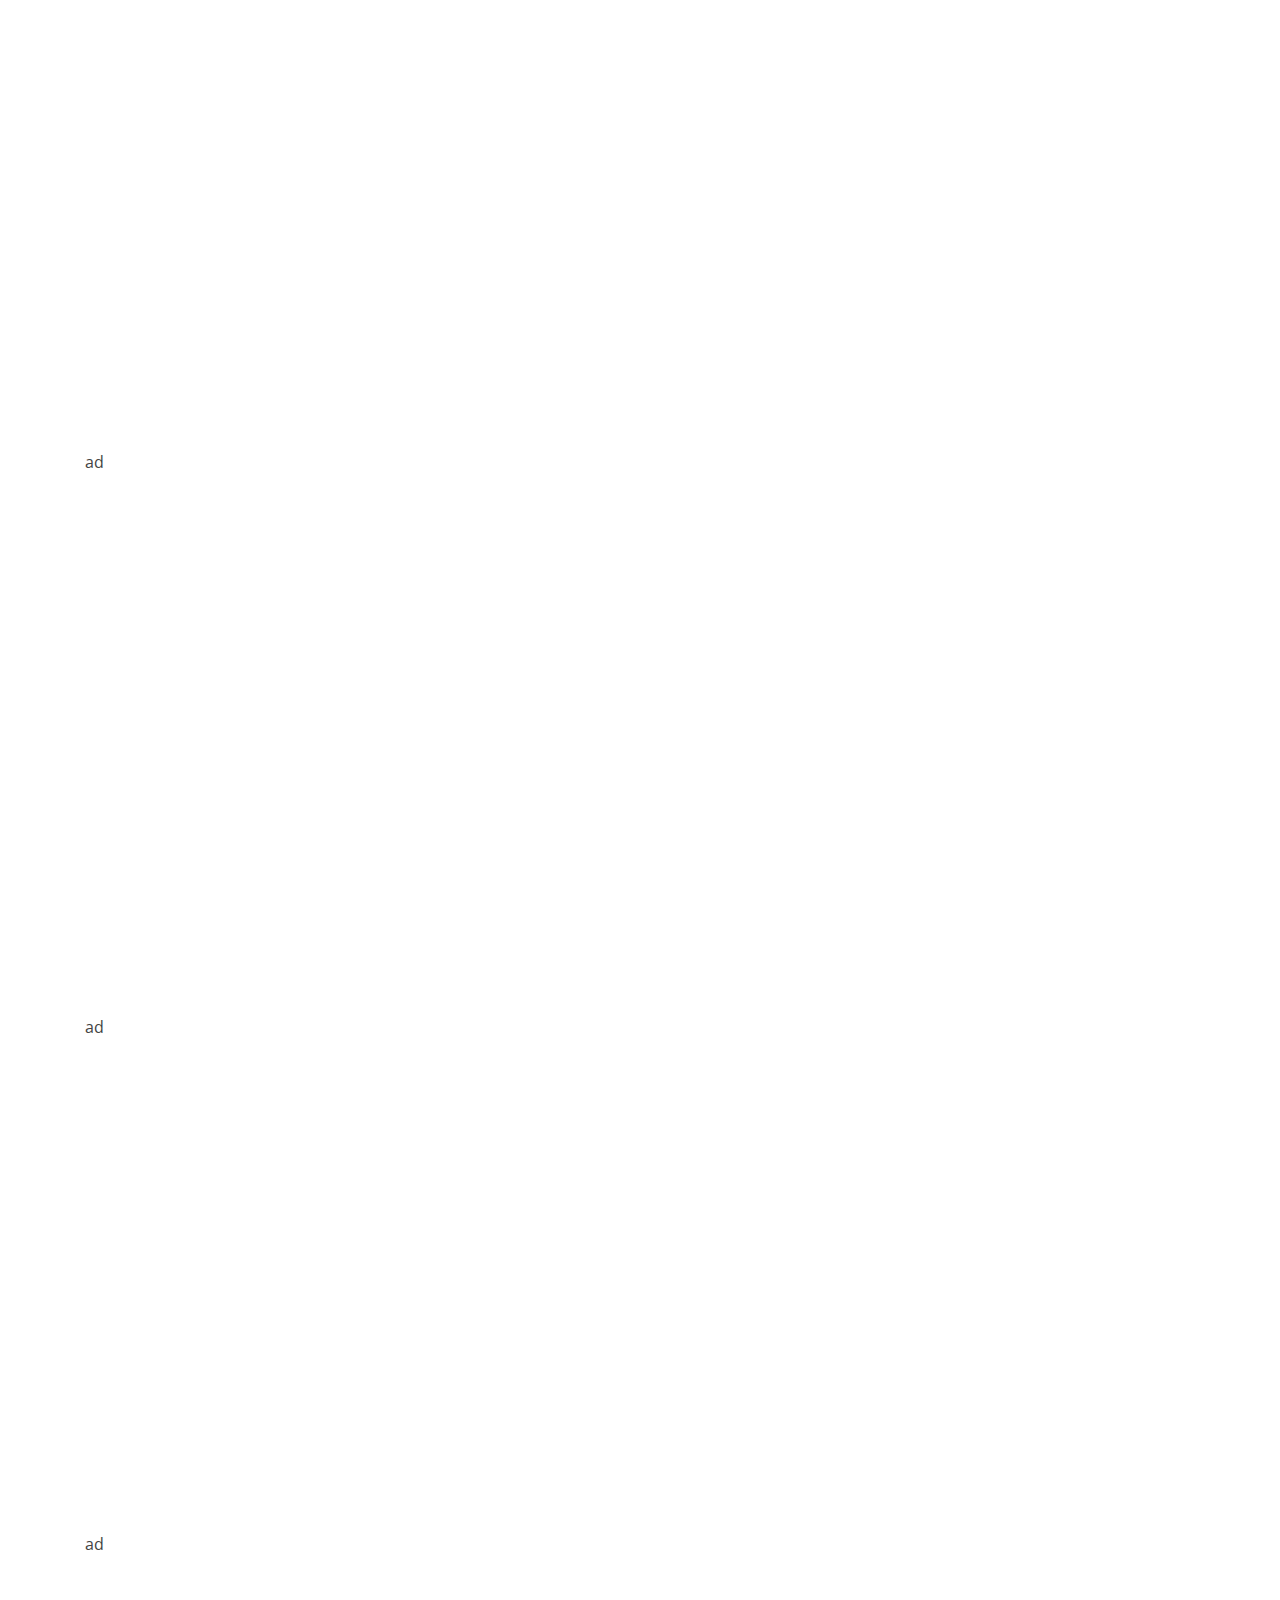
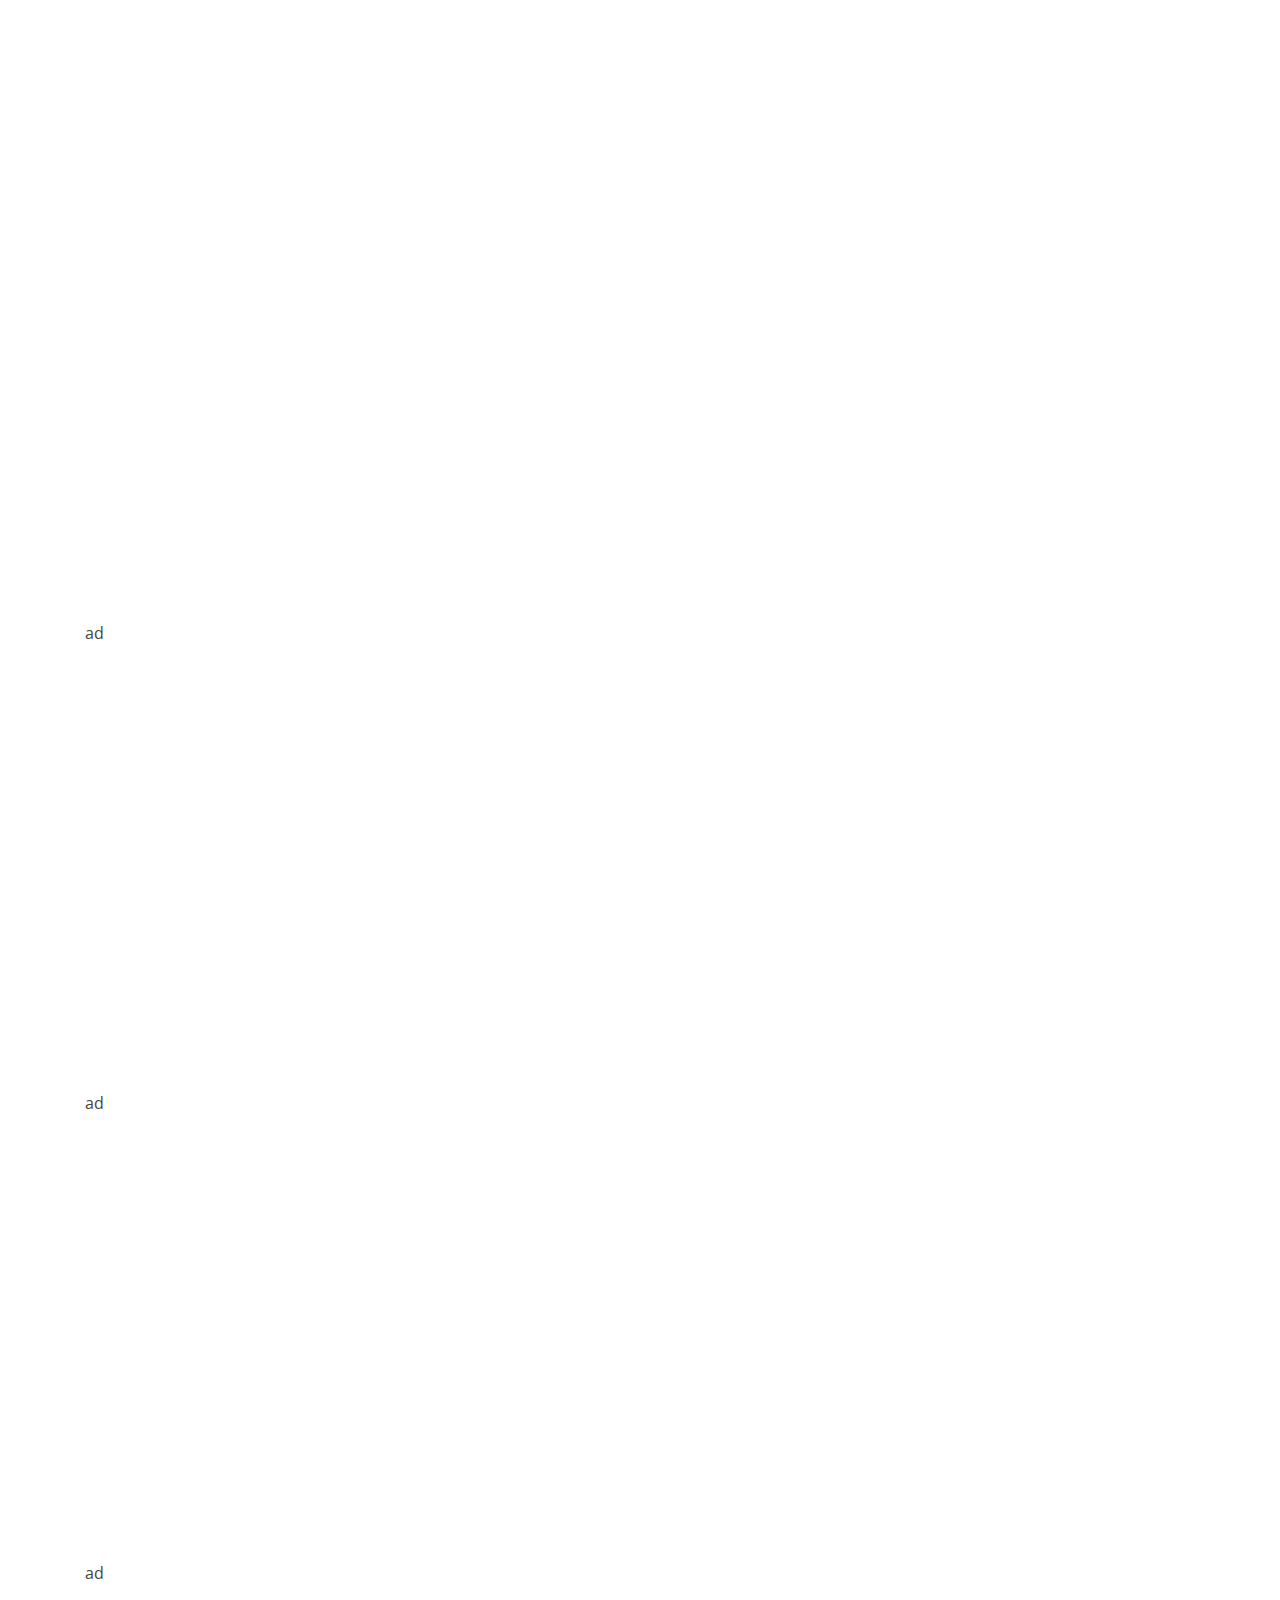
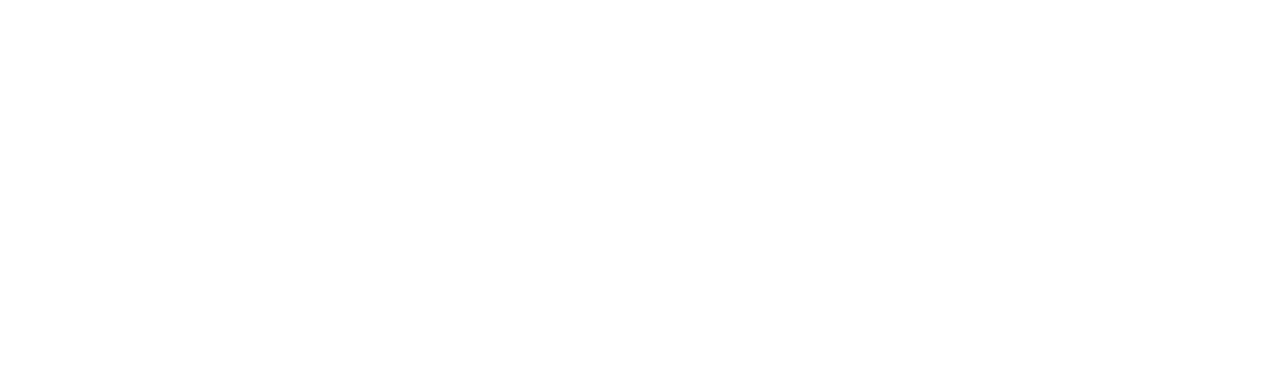
==== commit 2f4f536d: "BIG UPDATE/TABS ADDED(13-09-2020)" ====
--- a/Bolgs.html
+++ b/Bolgs.html
@@ -252,7 +252,7 @@
         <ul>
           <li class="active"><a href="index.html">Home</a></li>
           <li><a href="index.html">About Us</a></li>
-          <li><a href="Organic.html">New Reciepies</a></li>
+          <li><a href="Organic.html">New Recipes</a></li>
           <li><a href="DIY.html">DIY</a></li>
           <li><a href="Bolgs.html">Blogs</a>
           </li>
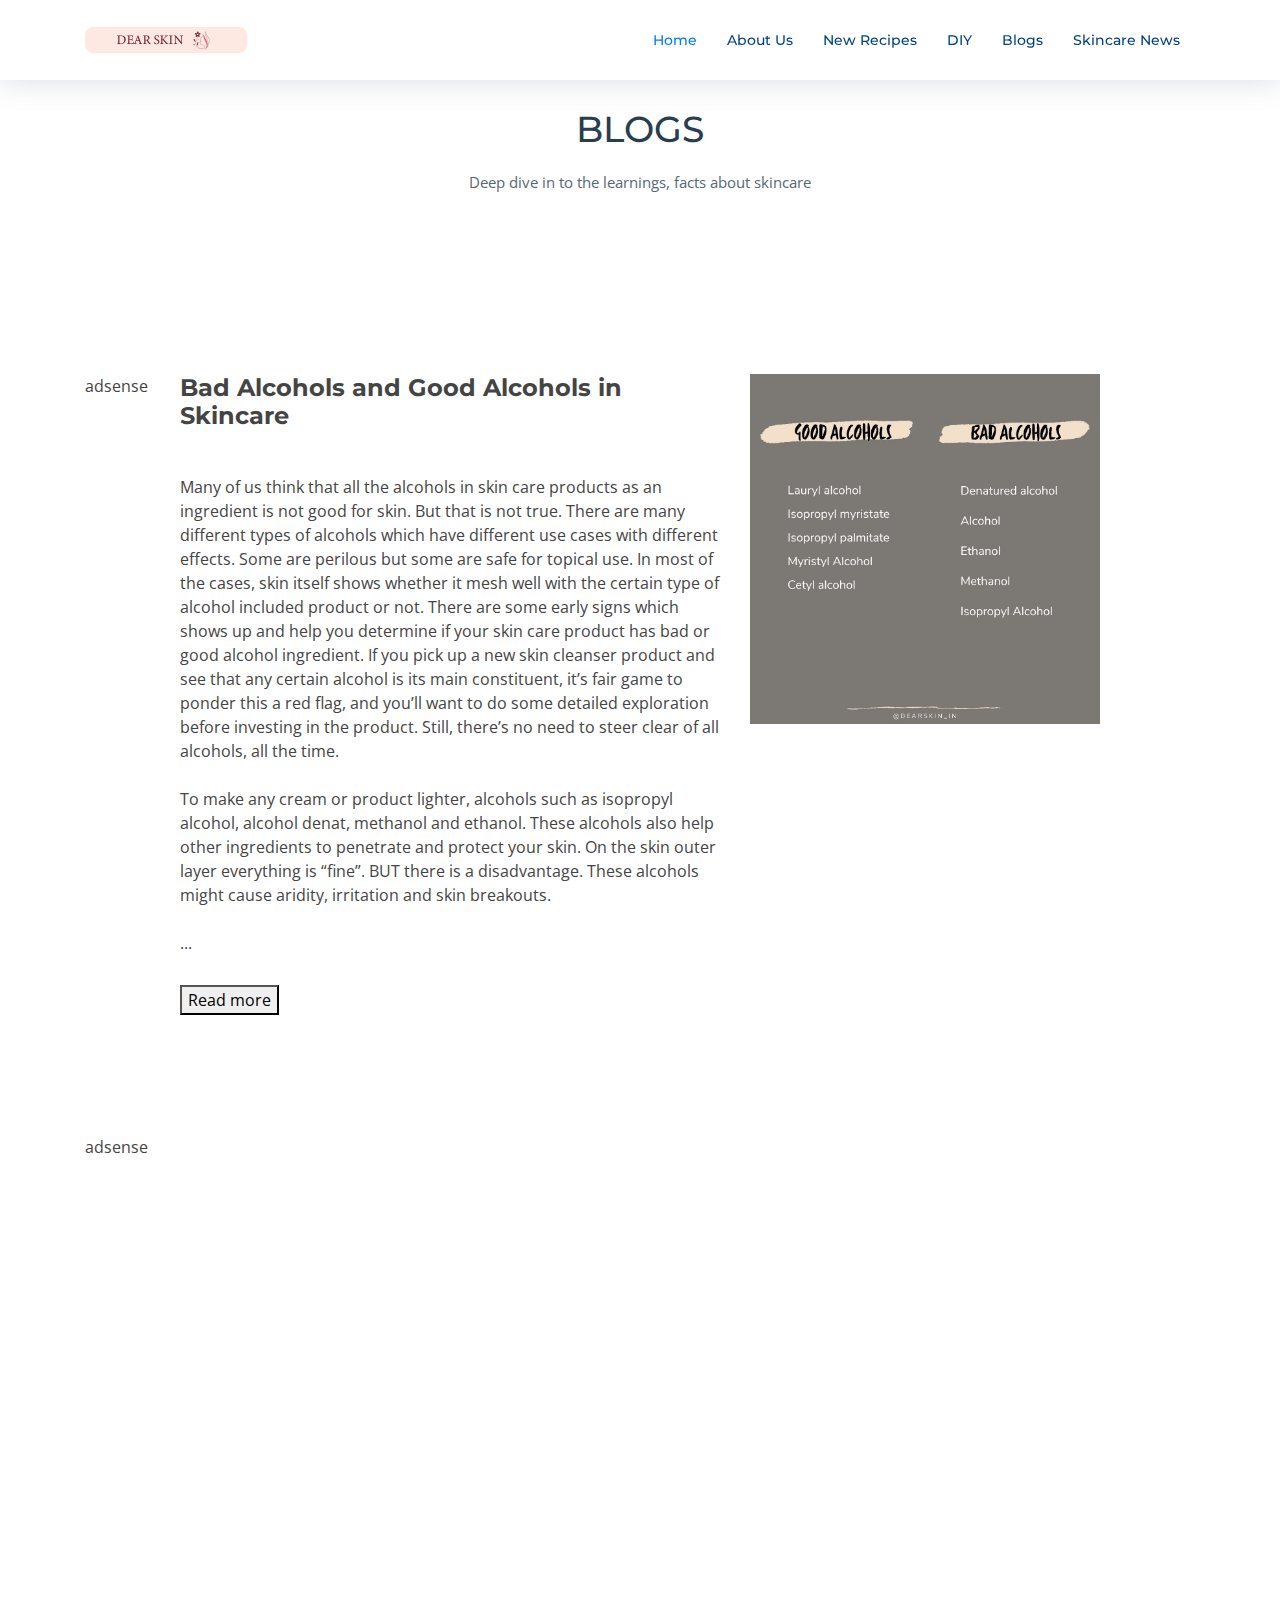
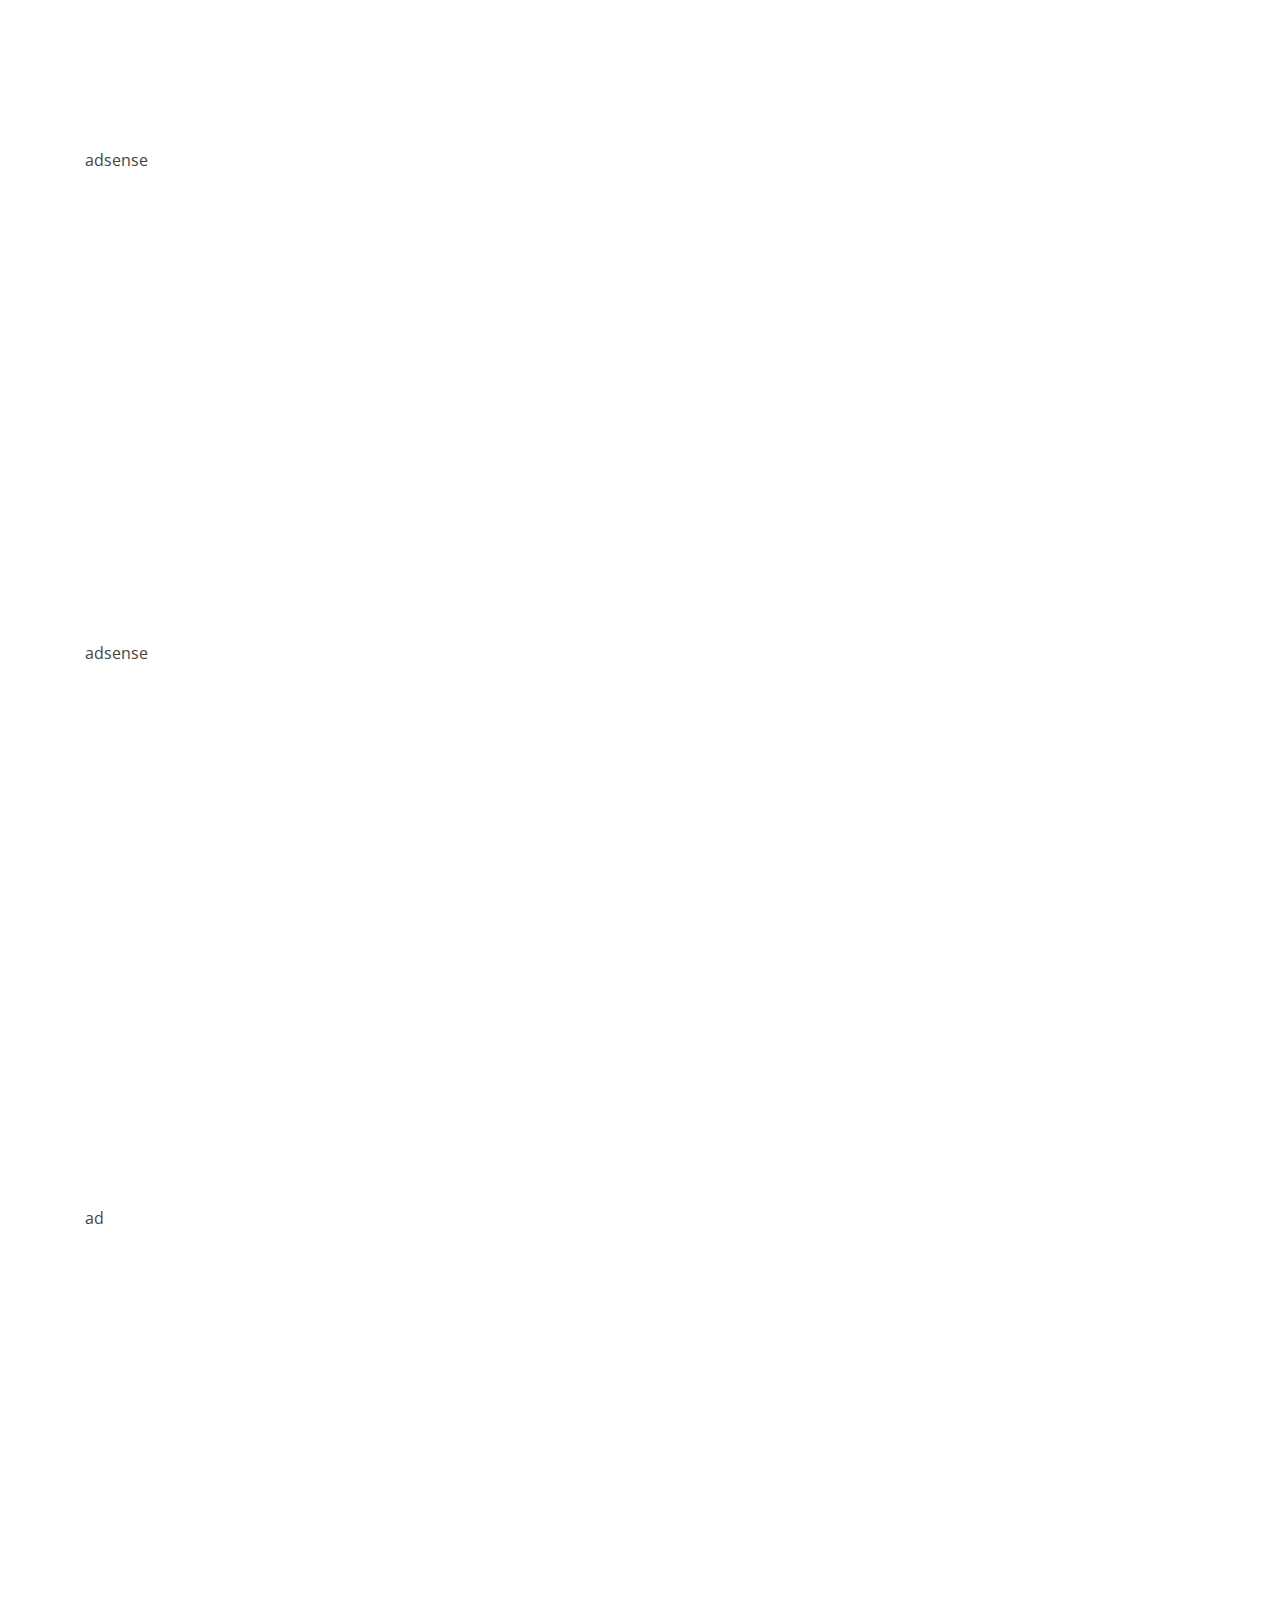
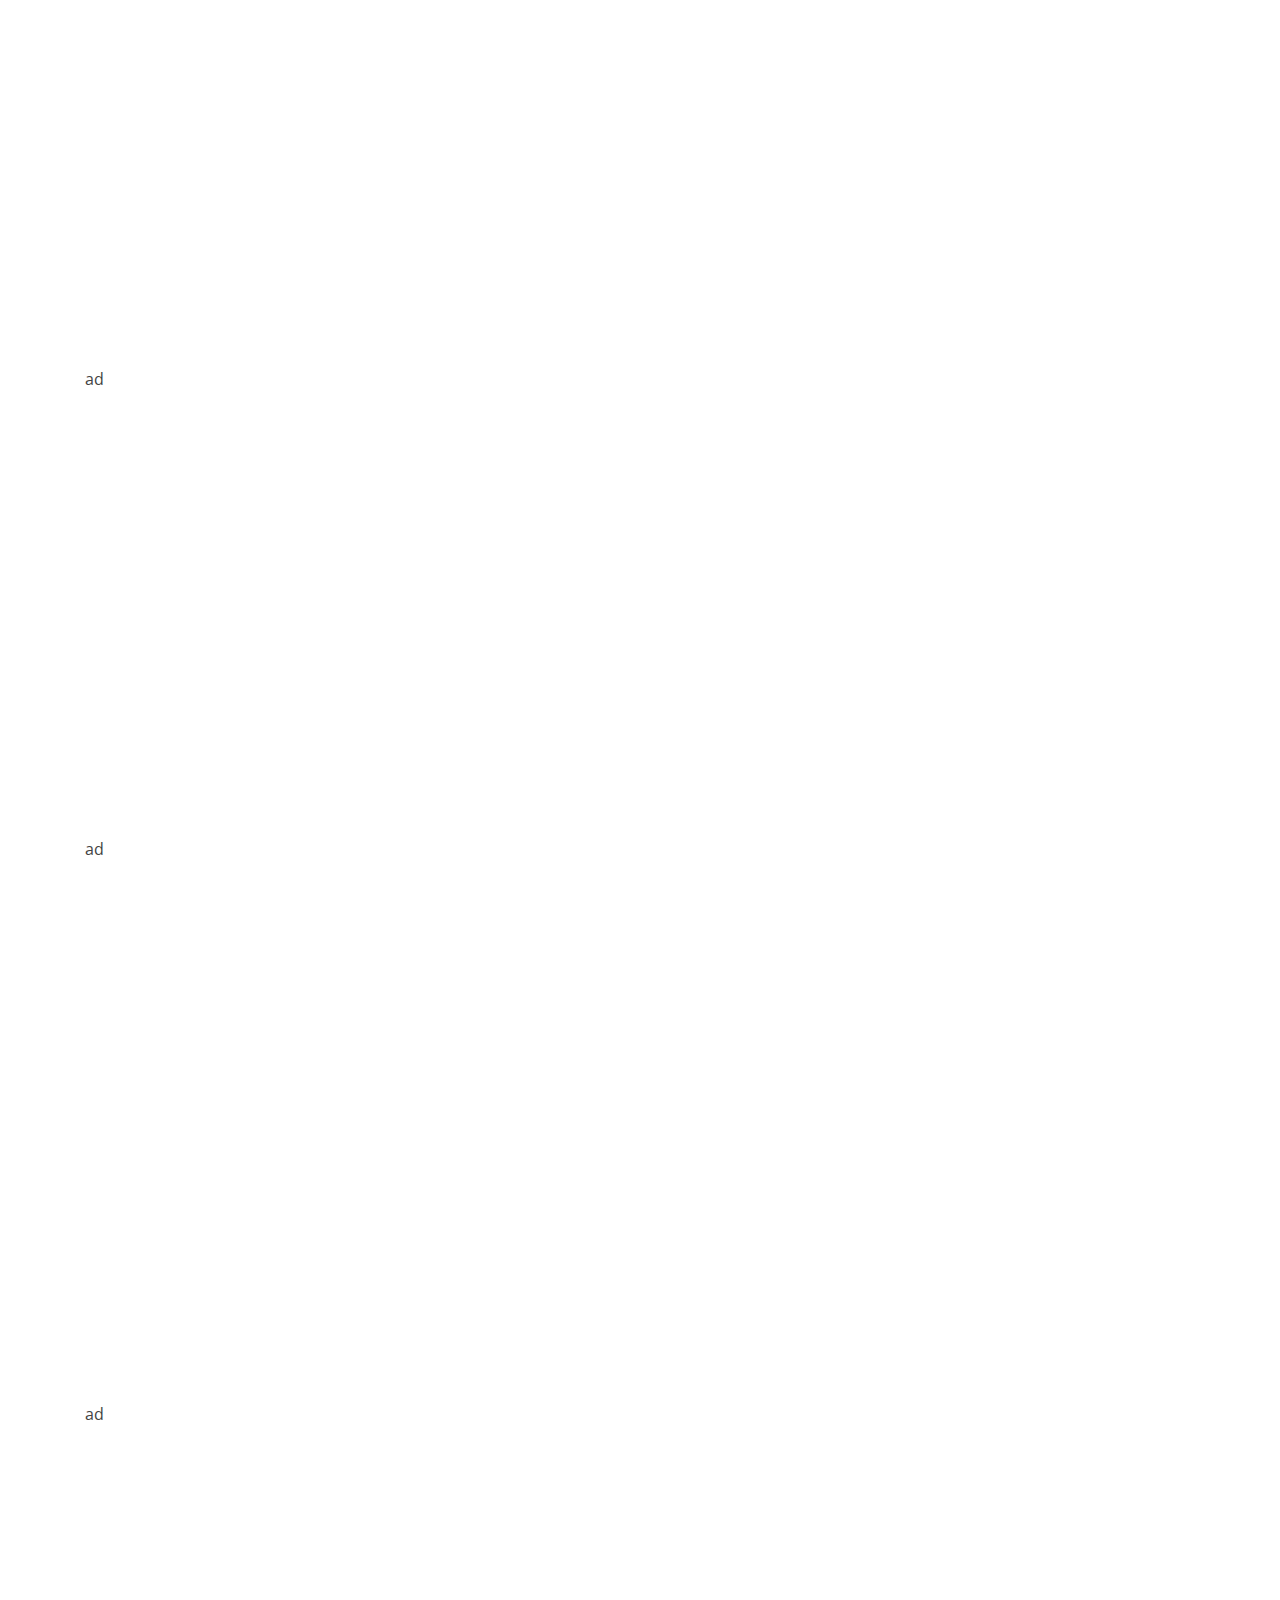
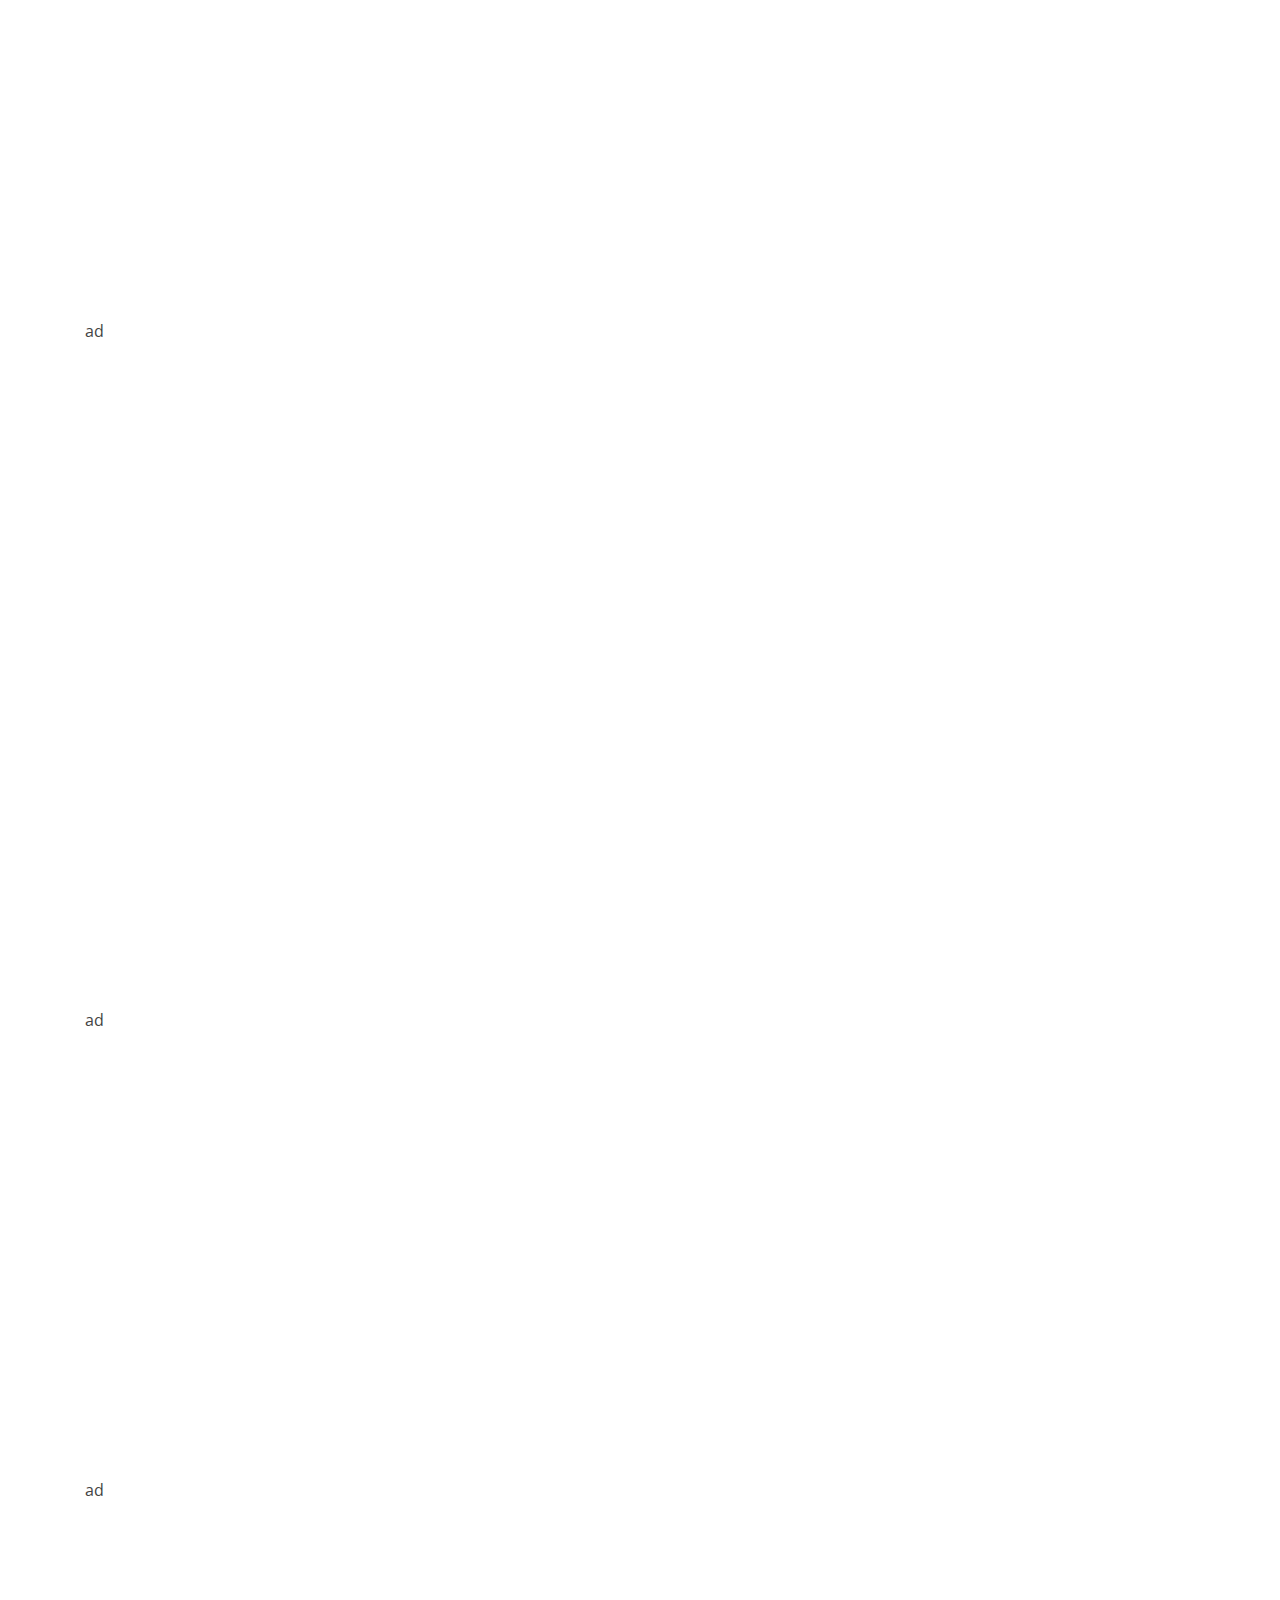
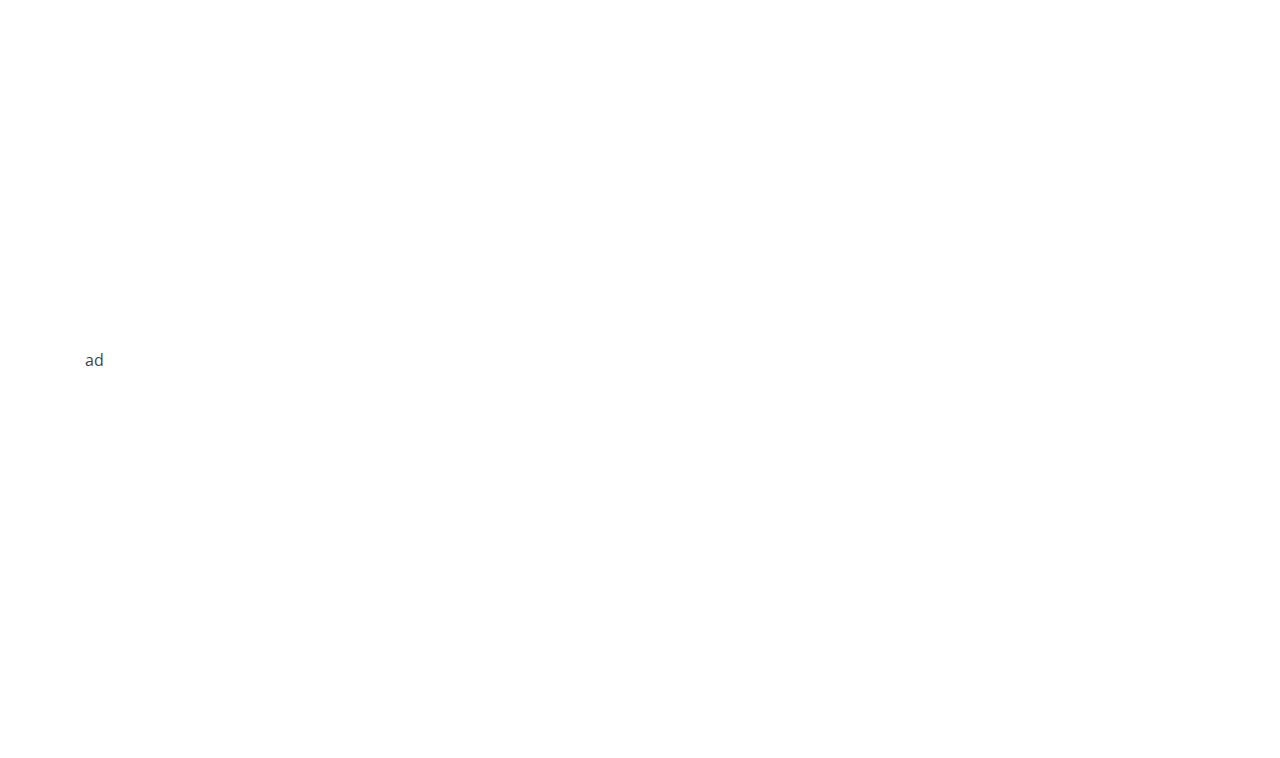
==== commit ba0b71e8: "Divya_updates 03/11/2020" ====
--- a/Bolgs.html
+++ b/Bolgs.html
@@ -41,6 +41,9 @@
   #more6 {display: none;}
   #more7 {display: none;}
   #more8 {display: none;}
+  #more9 {display: none;}
+  #more10 {display: none;}
+  #more11 {display: none;}
 
 
 </style>
@@ -230,7 +233,65 @@
 
 </script>
 
-
+<script>
+
+function myFunction9() {
+  var dots9 = document.getElementById("dots9");
+  var moreText9 = document.getElementById("more9");
+  var btnText9= document.getElementById("myBtn9");
+
+  if (dots9.style.display === "none") {
+    dots9.style.display = "inline";
+    btnText9.innerHTML = "Read more"; 
+    moreText9.style.display = "none";
+  } else {
+    dots9.style.display = "none";
+    btnText9.innerHTML = "Read less"; 
+    moreText9.style.display = "inline";
+  }
+}
+
+</script>
+
+<script>
+
+function myFunction10() {
+  var dots10 = document.getElementById("dots10");
+  var moreText10 = document.getElementById("more10");
+  var btnText10 = document.getElementById("myBtn10");
+
+  if (dots10.style.display === "none") {
+    dots10.style.display = "inline";
+    btnText10.innerHTML = "Read more"; 
+    moreText10.style.display = "none";
+  } else {
+    dots10.style.display = "none";
+    btnText10.innerHTML = "Read less"; 
+    moreText10.style.display = "inline";
+  }
+}
+
+</script>
+
+<script>
+
+function myFunction11() {
+  var dots11 = document.getElementById("dots11");
+  var moreText11 = document.getElementById("more11");
+  var btnText11 = document.getElementById("myBtn11");
+
+  if (dots11.style.display === "none") {
+    dots11.style.display = "inline";
+    btnText11.innerHTML = "Read more"; 
+    moreText11.style.display = "none";
+  } else {
+    dots11.style.display = "none";
+    btnText11.innerHTML = "Read less"; 
+    moreText11.style.display = "inline";
+  }
+}
+
+</script>
 
 
 </head>
@@ -268,9 +329,181 @@
 
         <header class="section-header">
           <br><br><h3>BLOGS</h3>
-          <p class="">Let the skin breathe</p>
+          <p class="">Deep dive in to the learnings, facts about skincare</p>
         </header>
 
+      </div>
+    </section>
+
+
+<section id="about" class="section-bg">
+      <div class="container">
+        <div class="row">
+          <div class="col-lg-4 wow fadeInUp order-1 order-lg-2">
+            <img src="img/blogalcohol.jpeg" class="img-fluid" alt="">
+          </div>
+
+          <div class="col-lg-1">adsense</div>
+
+          <div class="col-lg-6 wow fadeInUp pt-4 pt-lg-0 order-2 order-lg-1">
+            <h4><b>Bad Alcohols and Good Alcohols in Skincare</b></h4><br>
+            <p>
+          Many of us think that all the alcohols in skin care products as an ingredient is not good for skin. But that is not true. There are many different types of alcohols which have different use cases with different effects. Some are perilous but some are safe for topical use. In most of the cases, skin itself shows whether it mesh well with the certain type of alcohol included product or not. There are some early signs which shows up and help you determine if your skin care product has bad or good alcohol ingredient. If you pick up a new skin cleanser product and see that any certain alcohol is its main constituent, it’s fair game to ponder this a red flag, and you’ll want to do some detailed exploration before investing in the product. Still, there’s no need to steer clear of all alcohols, all the time.<br><br>
+
+To make any cream or product lighter, alcohols such as isopropyl alcohol, alcohol denat, methanol and ethanol. These alcohols also help other ingredients to penetrate and protect your skin. On the skin outer layer everything is “fine”. BUT there is a disadvantage. These alcohols might cause aridity, irritation and skin breakouts.
+<br><br>
+
+<span id="dots11">...</span><span id="more11">
+Below given are the list of alcohols which are good and contain fatty alcohols. These alcohols are appropriate for dry skin, and mostly fine for any skin type. They do not dry or cause irritation in your skin. In fact, they have the differing effect. They act as moisturizers which shield your skin and aid it to keep moisturize.<br><br>
+  • Stearyl or isostearyl alcohol<br>
+  • C12-16<br>
+  • Cetearyl alcohol<br>
+  • Lauryl alcohol<br>
+  • Isopropyl myristate<br>
+  • Isopropyl palmitate<br>
+  • Glyceryl stearate<br>
+  • Glycol<br>
+  • Myristyl Alcohol<br>
+  • Cetyl alcohol<br><br>
+  On the other hand, when bad alcohols are used in higher amount, they worsen your skin’s shielding barrier. This means your skin will not be effective in keeping moisture in it. If your skin produces too much oil, it also stimulates oil production which could lead to breakouts. Some bad alcohols are made of petroleum-based ingredients which are not good for your skin and are simply denatured alcohols. <br><br>
+  These alcohols are not so skin friendly alcohols as they include isopropyl alcohol, ethanol, and alcohol denat. Some are used as preservers while some are used to get skin care formulations to the right consistencies. Some are used to assist liquid formulas which dries quickly on your skin and still others may be involved in toners and cleansers to help reduce excess sebum.<br><br>
+  Someof the bad alcohols used in skincare products are <br>
+• Denatured alcohol<br>
+• Alcohol <br>
+• Ethanol<br>
+• Methanol<br>
+• Isopropyl Alcohol<br><br>
+</span>
+</p>
+
+<button onclick="myFunction11()" id="myBtn11">Read more</button>
+            
+          </div>
+          
+        </div>
+
+      </div>
+    </section><!-- #about -->
+
+
+
+<section id="about" class="section-bg">
+      <div class="container">
+        <div class="row">
+          <div class="col-lg-4 wow fadeInUp order-1 order-lg-2">
+            <img src="img/blogextraction.jpeg" class="img-fluid" alt="">
+          </div>
+
+          <div class="col-lg-1">adsense</div>
+
+          <div class="col-lg-6 wow fadeInUp pt-4 pt-lg-0 order-2 order-lg-1">
+            <h4><b>Extraction Methods</b></h4><br>
+            <p>
+          Natural ingredients are proven to be the best for all the problems since ancient years. They are considered as the vital source for product manufacturing. The amount of natural components in the manufactured products are very less. They just contain the essence and not the required amount of the ingredient. With this situation it is important to learn and understand selective and effective methods for the extraction and isolation of those bioactive natural products.<br><br>
+The process of extracting natural product is straight forward, crush or grind it up and then add an appropriate solvent. After an appropriate time period, perhaps escorted by heat and/or agitation, we can then filter off the unsolvable solid, leaving us with the required extract of the ingredient.<br><br>
+
+<span id="dots10">...</span><span id="more10">
+In order to separate the desired natural ingredient from the raw material, extraction is considered as the initial. According to the extraction principle, this process includes solvent extraction, distillation method and sublimation.<br><br>
+
+The extraction process undergoes the following stages:<br>
+(1) the solvent penetrates in the solid matrix<br>
+(2) the solute liquifies in the solvents<br>
+(3) the solute is diffused<br>
+(4) the extracted solutes are placid<br> <br>
+The selection of the solvent is crucial for solvent extraction. Selectivity, solubility, cost and safety should be considered in selection of solvents. The solubility and  diffusivity can be enhanced by any factor will facilitate the extraction process. The extraction efficiency upsurges with the increase in extraction duration in a convinced time range.<br><br>
+The extraction efficiency will be affected by the following things:<br>
+  • the particle size of the raw materials,<br>
+  • the solvent-to-solid ration<br>
+  • the properties of the extraction solvent,<br>
+  • the extraction temperature, and <br>
+  • the extraction duration<br><br>
+  One of the most popular method to isolate and extract is Steam Distillation. The methods help in separating essential oils from plants for use in natural products. When the steam vaporises the pants material and volatile compounds, then the process of Steam Distillation occurs. This eventually goes through a condensation and assortment process. <br> <br>
+  Other method which is widely used is Solvent extraction. To isolate essential oils from plant material this method employs food grade solvents such as ethanol and hexane. It is best suitable for plant ingredients that produce low amounts of essential oil, which are chiefly viscous, or that are delicate aromatics incapable to bear the compression and distress of steam distillation. Solvent extraction method also produces a finer fragrance than any other type of distillation process.<br><br>
+ <b> STEAM DISTILLATION</b><br>
+We use steam distilled method to collect the evaporated particles. For example, essential oils, hydrosols. <br><br>
+
+<b>OIL INFUSION</b><br>
+We infused herbs or dry leaves in oil as macernated one to get its full properties<br>
+Example : dry chamomile leaves infused in apricot kernal oil<br><br>
+
+<b>POWDERED EXTRACTS</b><br>
+All the leaves and herbs are dried and grind it to fine powder to use the extracts<br>
+
+Example: Dried rose petals grinding in to fine powder.<br><br>
+
+<b>GLYCERITE</b><br>
+
+The fresh fruit, vegetable or herbs are infused in to alcohol for a month and using its glycerite in skincare formulation products.<br>
+
+Example: Butterfly pea flower infused in glycerine for a month to obtain natural blue color to added in skincare formulation products.<br><br>
+
+
+</span>
+</p>
+
+<button onclick="myFunction10()" id="myBtn10">Read more</button>
+            
+          </div>
+          
+        </div>
+
+      </div>
+    </section><!-- #about -->
+
+
+
+<section id="about" class="section-bg">
+      <div class="container">
+        <div class="row">
+          <div class="col-lg-4 wow fadeInUp order-1 order-lg-2">
+            <img src="img/blogsskinfact.jpeg" class="img-fluid" alt="">
+          </div>
+
+          <div class="col-lg-1">adsense</div>
+
+          <div class="col-lg-6 wow fadeInUp pt-4 pt-lg-0 order-2 order-lg-1">
+            <h4><b>Skin Facts</b></h4><br>
+            <p>
+            Skin due to sensation plays an important role in spotting cold and hot. It regulated the body temperature and is the major organ of the body. Skin guards’ bones, muscles, and other internal organs from external diseases and infections. This is just the initials and there is so much more than this about skin that you would be definitely interested in knowing. <br><br>
+
+Here are some of the most interesting facts about your skin<br><br>
+
+<span id="dots9">...</span><span id="more9">
+
+  • The skin refuges an area of 2 square meters. <br>
+  • 15% of your body weight is made up of the skin. <br>
+  • The adult has around 21 square feet of skin, that weighs 9 lbs  and has more than 11 miles of blood vessels. <br>
+  • A single square inch of skin has 19 million cells and up to 300 sweat glands. There are 300 million skin cells in a human body. <br>
+  • Your skin is its thinnest on your eyelids (0.2mm) and thickest on your feet (1.4mm). <br>
+  • The skin renews itself every 28 days. <br>
+  • Your skin constantly sheds about 30,000 to 40,000 dead cells every minute!  <br>
+  • Some sources estimate that more than half of the dust in your home is actually dead skin.  <br>
+  • In the earth’s atmosphere, dead skin consists of a billion tons of dust. <br>
+  • There are around 1000 species of bacteria which live on our skin. <br>
+  • Skin heals itself by forming scar tissue which is completely different from normal skin tissue as it lacks sweat glands and hair. <br>
+  • If exposed to frequent rubbing or pressure, skin can form additional thickness and toughness which is called a ‘callus’.  <br>
+  • Some skin nerves are connected to the muscles through spina cord to response more quickly to pain and heat etc. <br>
+  • There are around five different types of receptors which response to touch and pain. <br>
+  • Skin change can indicate to overall health. <br>
+  • Each inch of skin is made up of 20 blood vessels, and 1,000 nerve endings. <br> <br>
+
+  These Skin Facts are just some of the thousands of vital aspects and its health. Sustaining a healthy skin is crucial to this task. More than a caring organ, your skin purposes as an immune organ. Specialized immune cells live in the skin and identifies obtrusive organisms and constituents. They respond to stimulate a fighter response or allergic response by employing particular white blood cells from blood vessels in the skin. <br>
+
+</span>
+</p>
+
+<button onclick="myFunction9()" id="myBtn9">Read more</button>
+            
+          </div>
+          
+        </div>
+
+      </div>
+    </section><!-- #about -->
+
+
+<section id="about" class="section-bg">
+      <div class="container">
         <div class="row">
           <div class="col-lg-4 wow fadeInUp order-1 order-lg-2">
             <img src="img/20200630_181855_0000.jpg" class="img-fluid" alt="">
@@ -432,12 +665,13 @@
 
 Shea butter is good for those who have eczema or dry skin. It is a fantastic anti-aging ingredient as it contains antioxidant and anti-inflammatory properties. Shea butter is extracted from the shea tree nuts and is pervasive in many types of skincare. <br><br>
 
-<b>CoCoa Butter</b><br><br>
+<b>Cocoa Butter</b><br><br>
 Cocoa butter is a healing powerhouse. the combination of strong antioxidants and saturated fats ensure that the skin is both detoxified and fully hydrated. Cocoa butter has a distinctive, natural scent very similar to that of chocolate, and helps lock-in moisture for long-term hydration.
 <br><br>
 
 Many moisturizers are full of caulking such as mineral oil, water, and fatty alcohols which surges the volume of the product without providing any benefit to the skin. The skin might feel hydrated and look good for some time, but the components will vanish away or be on the surface of the skin without providing any benefit. While butter remains as a protective barrier and absorbs intensely into skin and provided mineral and vitamins for maximum usefulness. Mineral oil can result out in acne breakouts as it clogs pores. You can use butters alone to get all the wonderful moisturizing potentials. If you add a quick engrossing oil like apricot kernel or grapeseed, you can create a simple lotion that absorbs well and has a less heavy feel on the skin.<br><br>
 
+Apart from this we have Murmuru butter, olive butter, avacado butter, almond butter are used in cosmetics which has wide range of skin benefits.<br><br>
 
 
 </span>
@@ -472,7 +706,13 @@
 
   The term “pH” refers to “potential of hydrogen”. In a water-based solution it apprehends the action of hydrogen ions where ions are particles that carry a positive or negative charge. Hydrogen is made up of two thirds of water. Water has two hydrogen molecules plus an oxygen molecule, H²o. The Ph can be measured from 0-14 in a numeric scale. Ph at 7 is consider as neutral. Anything below 7 is said to be acidic and above that is basic or alkaline. Lemon juice has a pH of 2 which is very acidic, while ammonia has a pH of 12, which is highly alkaline, also referred to as basic, as in acids and bases. <br><br>
 
-  It is essential in product constancy, and most prominently, in natural cosmetics to have a maintained Ph value for the performance of the preservative system of the product you are using. It is not mandatory that the pH of the cosmetic products remain in a certain range to pledge consumers' safety. Skin has a shielding layer on its surface called the acid mantle. The acid mantle is made up of sebum expelled from the skin’s sebaceous glands. The sebum mixes with lactic and amino acids from sweat creating the skin’s pH, which ideally should be somewhere between 4.5 -5.5.  All skincare products should be tested to ensure they remain within this range. A good exercise is to test pH directly after manufacture of the product, and again in 30 days to make sure the pH hasn’t altered.  pH can be exaggerated by a variation of reasons with components, preservers, temperatures, and time.  
+  It is essential in product constancy, and most prominently, in natural cosmetics to have a maintained Ph value for the performance of the preservative system of the product you are using. It is not mandatory that the pH of the cosmetic products remain in a certain range to pledge consumers' safety. Skin has a shielding layer on its surface called the acid mantle. The acid mantle is made up of sebum expelled from the skin’s sebaceous glands. The sebum mixes with lactic and amino acids from sweat creating the skin’s pH, which ideally should be somewhere between 4.5 -5.5.  All skincare products should be tested to ensure they remain within this range. A good exercise is to test pH directly after manufacture of the product, and again in 30 days to make sure the pH hasn’t altered.  pH can be exaggerated by a variation of reasons with components, preservers, temperatures, and time.  <br> <br>
+  According to the paulas Choice these should be the PH levels of skincare products,<br>
+For Cleansers: pH 4.5–7<br>
+For Toners: pH 5–7<br>
+For Sunscreens: pH 5–7.5<br>
+For Moisturizers and lotions: pH 5–7<br>
+For Serums: pH 4–6<br>
 
 </span>
 </p>
@@ -495,7 +735,7 @@
 
         <div class="row">
           <div class="col-lg-4 wow fadeInUp order-1 order-lg-2">
-            <img src="img/20200707_234955_0000.png" class="img-fluid" alt="">
+            <img src="img/comedogenic.jpeg" class="img-fluid" alt="">
           </div>
 
           <div class="col-lg-1">ad</div>
@@ -519,8 +759,19 @@
 
   Due to the reason that noncomedogenic oils don’t clog pores, they help in maintaining the oily skin supple and acne-free. This keeps skin free from breakouts and allow skin to remain hydrated and let it breathe. Some noncomedogenic oils have anti-inflammatory properties. They may also comprehend essential fatty acids like lineolic acid, antioxidants, and vitamins. These types of oils are used in products manufacturing such as skin creams and moisturizers. This may make them especially beneficial, whether used alone or as a component in manufactured skin care products. Some can be applied to skin directly or used as a carrier oil. <br><br>
 There are multiple factors which are responsible for how a certain oil impacts your skin. There’s no way to find a perfect solution. Everyone’s skin is different, an oil might impact different on different people.<br><br>
-Even dermatologists find it difficult to determine which oil is best for your skin and how skin will react to that. For instance, avocado oil can be a beneficial oil for some people with oily skin while others who also have oily skin will use it and develop more acne breakouts. Factors that can lead to this variety of results may include things like skin type, illness, water intake, environmental factors, and other things that can influence the way the oils act on your skin.
-  
+Even dermatologists find it difficult to determine which oil is best for your skin and how skin will react to that. For instance, avocado oil can be a beneficial oil for some people with oily skin while others who also have oily skin will use it and develop more acne breakouts. Factors that can lead to this variety of results may include things like skin type, illness, water intake, environmental factors, and other things that can influence the way the oils act on your skin.<br><br>
+Oils and Their comedogenic level,<br><br>
+Argan Oil - 0<br>
+Sweet Almond Oil - 2<br>
+Avacodo Oil - 3<br>
+Castor Oil - 1<br>
+Coconut Oil - 4<br>
+Grapeseed Oil - 1 <br>
+Hemp Seed Oil - 0<br>
+Jojoba Oil - 2 <br>
+Moringa Oil - 3<br>
+Olive Oil - 2<br>
+Safflower Oil - 0<br>
 
 </span>
 </p>
